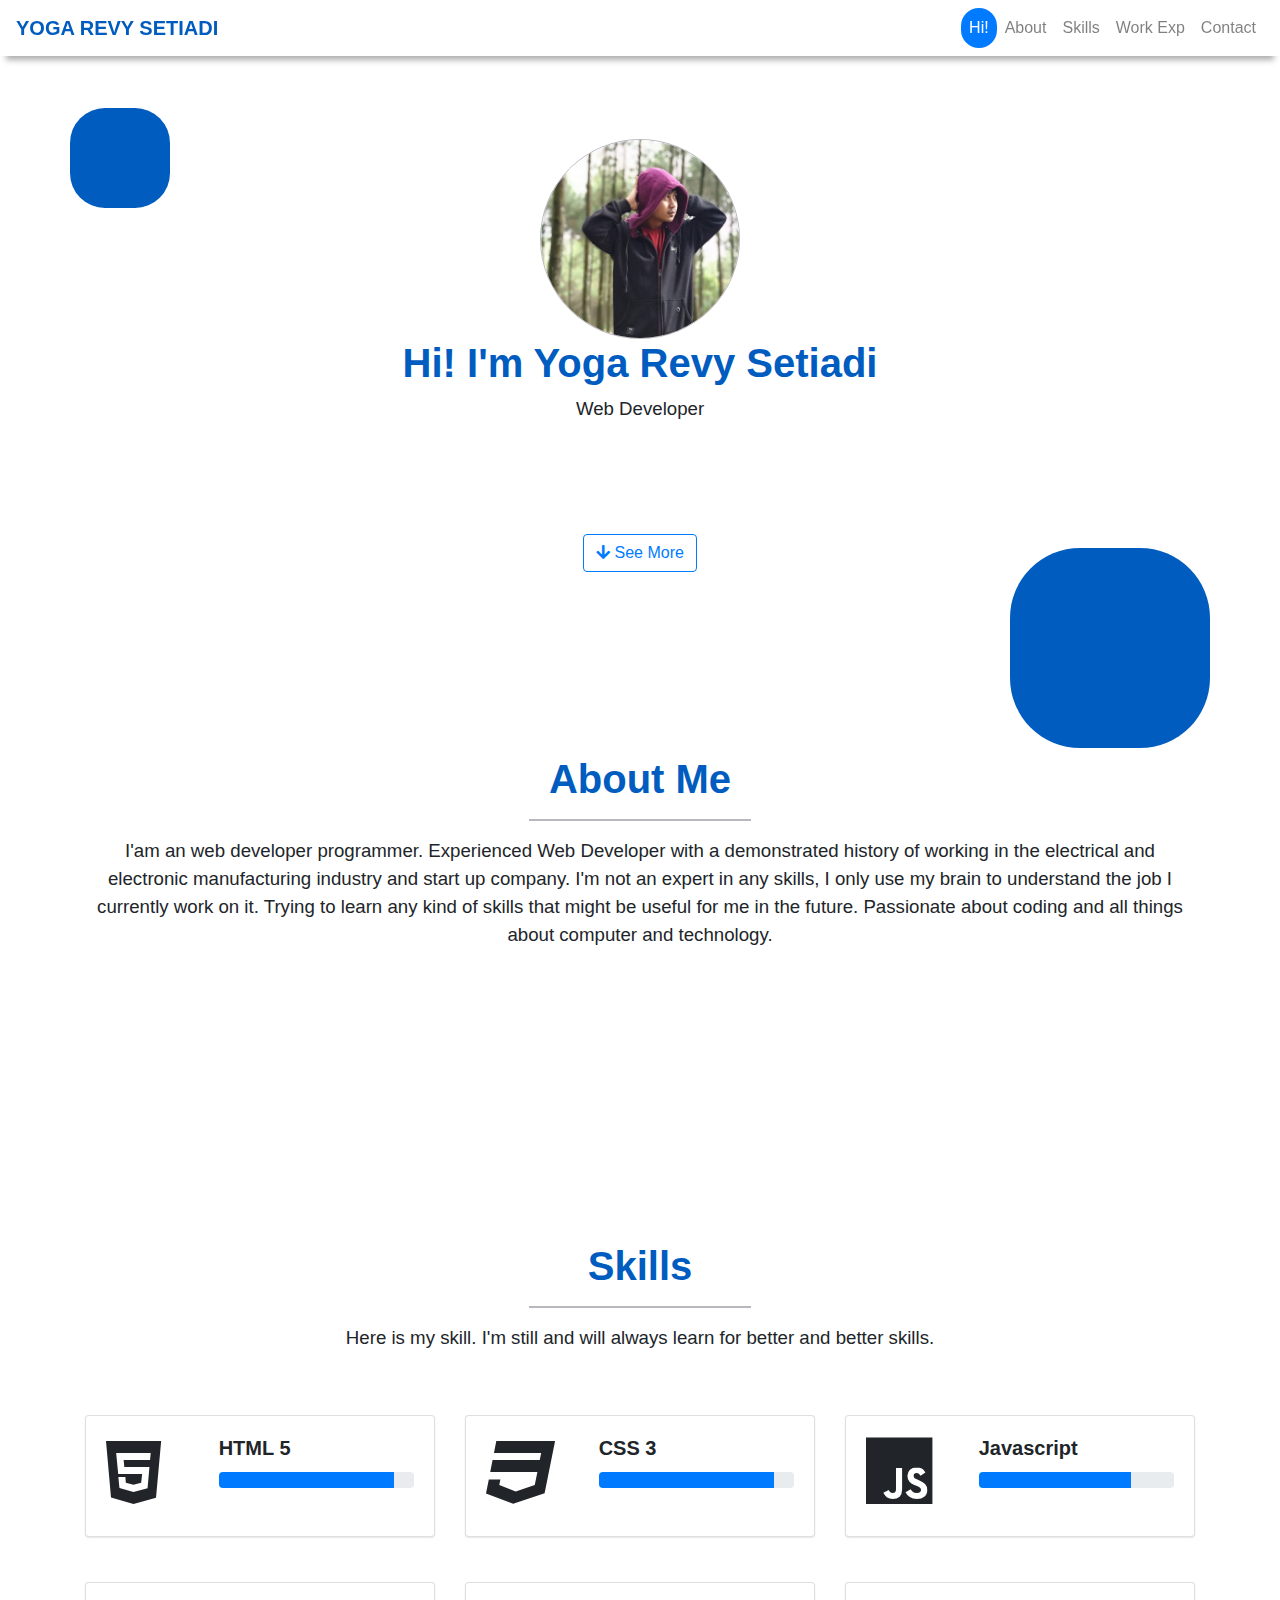
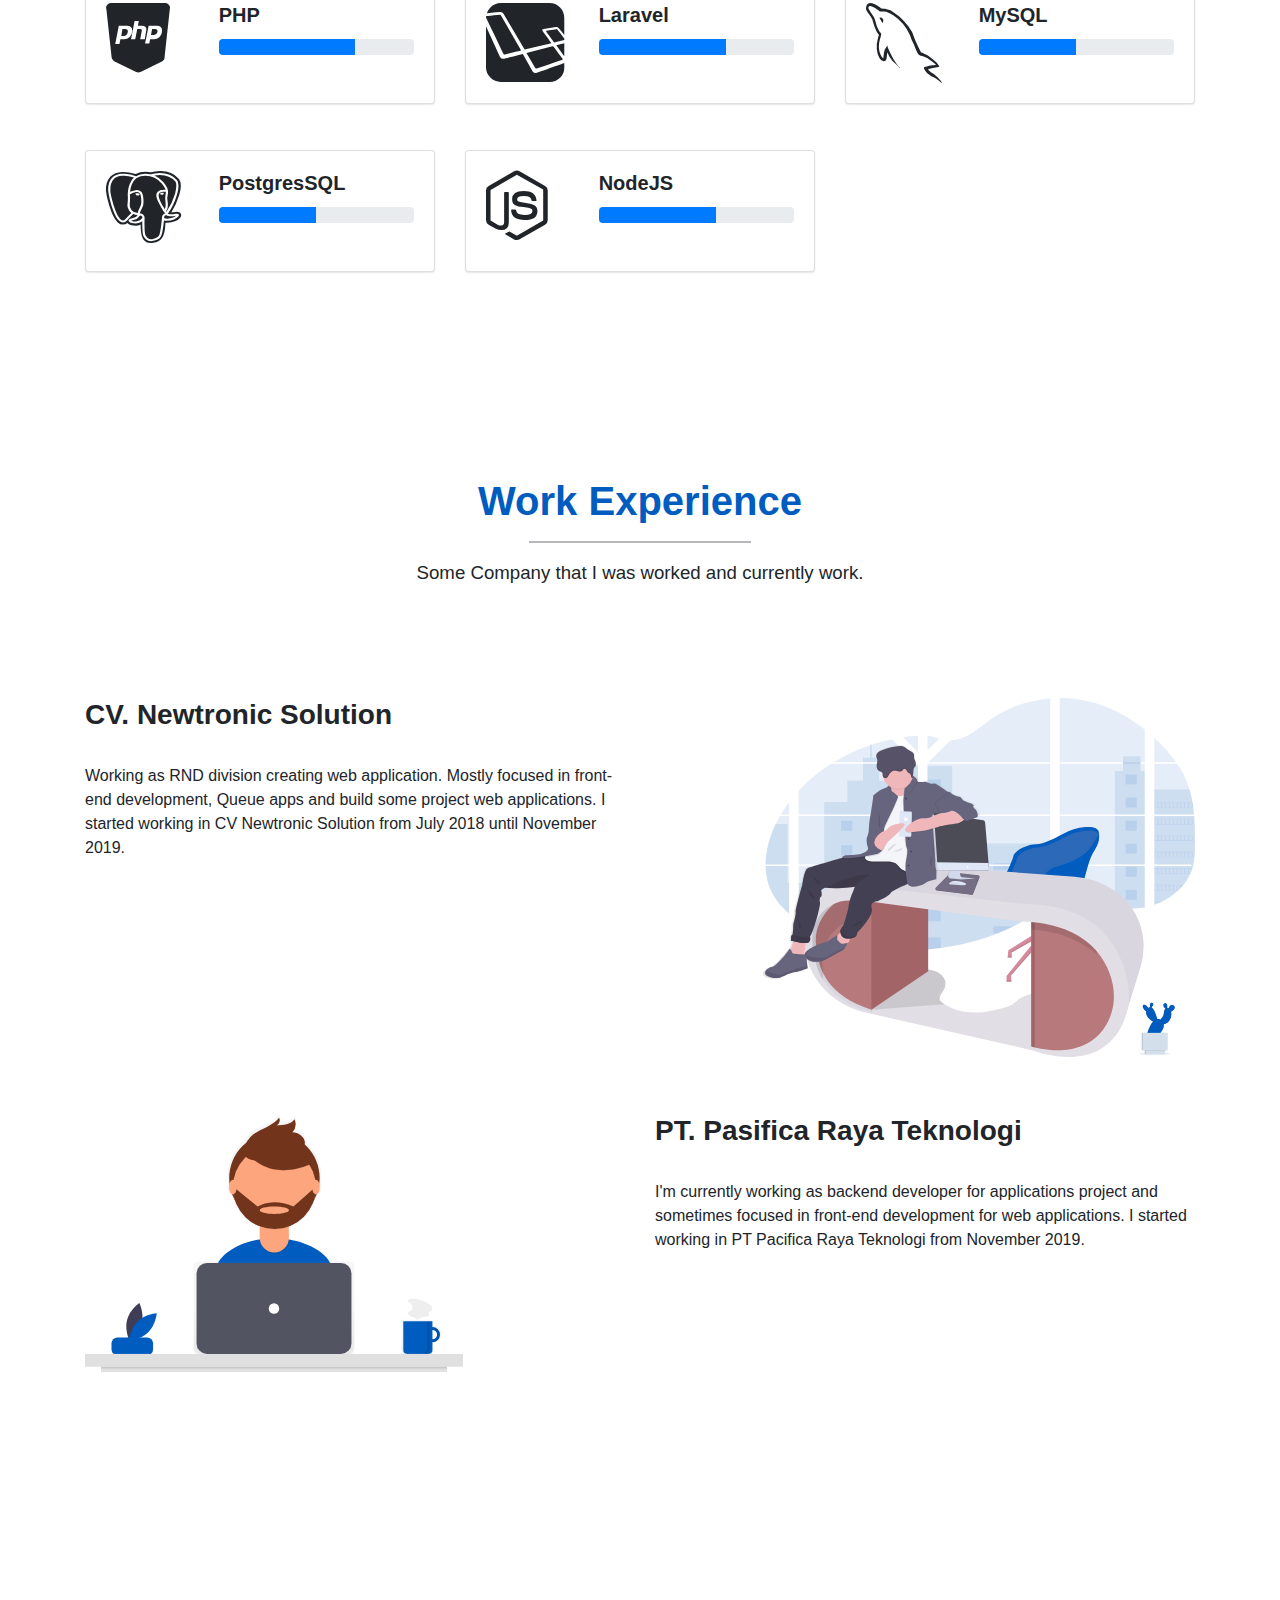
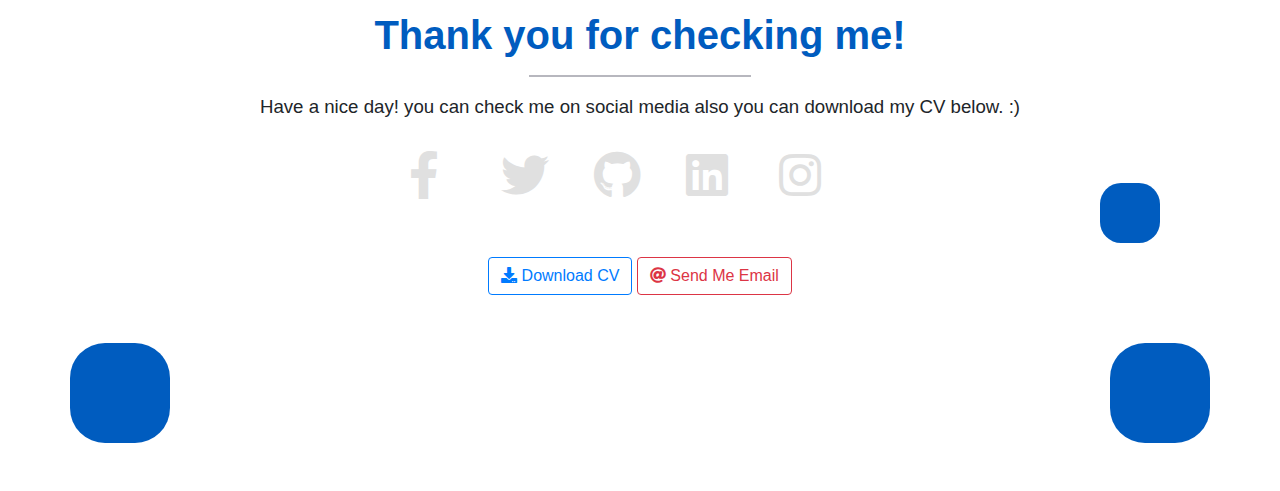
==== pages/index.html @ 63b1d730 "First Commit" ====
<!DOCTYPE html>
<html lang="en">
<head>
    <meta charset="UTF-8">
    <meta name="viewport" content="width=device-width, initial-scale=1.0, shrink-to-fit=no">

    <link rel="stylesheet" type="text/css" href="../assets/bootstrap/css/bootstrap.min.css" media="all">
    <link rel="stylesheet" type="text/css" href="../assets/custom/css/custom.css" media="all">
    <link rel="stylesheet" type="text/css" href="../assets/custom/css/preloader.css" media="all">
    <link rel="stylesheet" type="text/css" href="../assets/fontawesome/css/all.min.css" media="all">
    <link rel="stylesheet" type="text/css" href="../assets/fontawesome/css/brands.min.css" media="all">
    <link rel="stylesheet" type="text/css" href="../assets/custom/css/technology-icons.css" media="all">
    <link href="https://fonts.googleapis.com/css2?family=Ubuntu:ital,wght@0,300;0,400;0,500;0,700;1,300;1,400;1,500;1,700&display=swap" rel="stylesheet">

    <title>YOGA REVY SETIADI</title>
</head>
<body>
<!-- NAVBAR -->
<nav class="navbar navbar-expand-lg navbar-light bg-light fixed-top">
    <a class="navbar-brand" href="/"><strong>YOGA REVY SETIADI</strong></a>
<!--    <ul class="navbar-nav">-->
<!--        <li class="nav-item">-->
<!--            <a class="nav-link" href="#">Home</a>-->
<!--        </li>-->
<!--    </ul>-->
    <button class="navbar-toggler" type="button" data-toggle="collapse" data-target="#nav" aria-controls="navbarNav" aria-expanded="false" aria-label="Toggle navigation">
        <span class="navbar-toggler-icon"></span>
    </button>
    <div class="collapse navbar-collapse" id="nav">
        <ul class="navbar-nav bg-light m-0 ml-lg-auto p-3 p-lg-0">
            <li class="d-inline d-lg-none">
                <button data-toggle="collapse" data-target="#nav" class="close float-right">&times;</button>
            </li>
            <li id="section_0" class="nav-item active">
                <a class="nav-link text-truncate" href="#" data-scroll="hi">Hi!</a>
            </li>
            <li id="section_1" class="nav-item">
                <a class="nav-link text-truncate" href="#" data-scroll="about">About</a>
            </li>
            <li id="section_2" class="nav-item">
                <a class="nav-link text-truncate" href="#" data-scroll="skills">Skills</a>
            </li>
            <li id="section_3" class="nav-item">
                <a class="nav-link text-truncate" href="#" data-scroll="work-exp">Work Exp</a>
            </li>
            <li id="section_4" class="nav-item">
                <a class="nav-link text-truncate" href="#" data-scroll="contact">Contact</a>
            </li>
        </ul>
    </div>
</nav>
<!-- END NAVBAR -->

<!-- PRELOADER -->
<div class="preloader-wrapper">
    <div class="preloader">
        <img src="../assets/images/preloader/preloader-one.gif" alt="Preloader">
    </div>
</div>
<!-- END PRELOADER -->

<!-- BODY -->
<div class="container">
    <div class="row my-5 row-wrapper">
        <section id="hi" class="col-md-12 section-one" data-anchor="hi">
            <div align="center">
                <div class="image_container">
                    <img src="../assets/images/profile/agoy2.jpg" class="image-section-one">
                </div>
                <h1 class="title">Hi! I'm Yoga Revy Setiadi</h1>
                <p class="subtitle">Web Developer</p>
                <div class="row selengkapnya">
                    <div class="col-md-12">
                        <button class="btn btn-outline-primary">
                            <i class="fa fa-arrow-down"></i>
                            See More
                        </button>
                    </div>
                </div>
            </div>
        </section>

        <section id="about" class="col-md-12 section-two" data-anchor="about">
            <div class="row">
                <div class="col-md-12 module">
                    <h1 class="title title-section-three">About Me</h1>
                    <hr class="garis">
                    <p class="subtitle subtitle-section-three">
                        I'am an web developer programmer. Experienced Web Developer with a demonstrated history of working in the electrical and electronic manufacturing industry and start up company. I'm not an expert in any skills, I only use my brain to understand the job I currently work on it. Trying to learn any kind of skills that might be useful for me in the future. Passionate about coding and all things about computer and technology.
                    </p>
                </div>
            </div>
        </section>

        <section id="skills" class="col-md-12 section-three" data-anchor="skills">
            <div class="row">
                <div class="col-md-12 module">
                    <h1 class="title title-section-three">Skills</h1>
                    <hr class="garis">
                    <p class="subtitle subtitle-section-skill">Here is my skill. I'm still and will always learn for better and better skills.</p>
                </div>
                <div class="col-md-4 our-service">
                    <div class="card card-service">
                        <div class="card-body row">
                            <div class="col-md-4">
                                <span class="icon-html5 icon-skill"></span>
                            </div>
                            <div class="col-md-8">
                                <h5 class="card-title">HTML 5</h5>
                                <div class="progress">
                                    <div class="progress-bar" role="progressbar" style="width: 90%" aria-valuenow="25" aria-valuemin="0" aria-valuemax="100"></div>
                                </div>
                            </div>
                        </div>
                    </div>
                </div>
                <div class="col-md-4 our-service">
                    <div class="card card-service">
                        <div class="card-body row">
                            <div class="col-md-4">
                                <span class="icon-css3 icon-skill"></span>
                            </div>
                            <div class="col-md-8">
                                <h5 class="card-title">CSS 3</h5>
                                <div class="progress">
                                    <div class="progress-bar" role="progressbar" style="width: 90%" aria-valuenow="25" aria-valuemin="0" aria-valuemax="100"></div>
                                </div>
                            </div>
                        </div>
                    </div>
                </div>
                <div class="col-md-4 our-service">
                    <div class="card card-service">
                        <div class="card-body row">
                            <div class="col-md-4">
                                <span class="icon-js icon-skill"></span>
                            </div>
                            <div class="col-md-8">
                                <h5 class="card-title">Javascript</h5>
                                <div class="progress">
                                    <div class="progress-bar" role="progressbar" style="width: 78%" aria-valuenow="25" aria-valuemin="0" aria-valuemax="100"></div>
                                </div>
                            </div>
                        </div>
                    </div>
                </div>
                <div class="col-md-4 our-service">
                    <div class="card card-service">
                        <div class="card-body row">
                            <div class="col-md-4">
                                <span class="icon-php icon-skill"></span>
                            </div>
                            <div class="col-md-8">
                                <h5 class="card-title">PHP</h5>
                                <div class="progress">
                                    <div class="progress-bar" role="progressbar" style="width: 70%" aria-valuenow="25" aria-valuemin="0" aria-valuemax="100"></div>
                                </div>
                            </div>
                        </div>
                    </div>
                </div>
                <div class="col-md-4 our-service">
                    <div class="card card-service">
                        <div class="card-body row">
                            <div class="col-md-4">
                                <span class="icon-laravel icon-skill"></span>
                            </div>
                            <div class="col-md-8">
                                <h5 class="card-title">Laravel</h5>
                                <div class="progress">
                                    <div class="progress-bar" role="progressbar" style="width: 65%" aria-valuenow="25" aria-valuemin="0" aria-valuemax="100"></div>
                                </div>
                            </div>
                        </div>
                    </div>
                </div>
                <div class="col-md-4 our-service">
                    <div class="card card-service">
                        <div class="card-body row">
                            <div class="col-md-4">
                                <span class="icon-mysql icon-skill"></span>
                            </div>
                            <div class="col-md-8">
                                <h5 class="card-title">MySQL</h5>
                                <div class="progress">
                                    <div class="progress-bar" role="progressbar" style="width: 50%" aria-valuenow="25" aria-valuemin="0" aria-valuemax="100"></div>
                                </div>
                            </div>
                        </div>
                    </div>
                </div>
                <div class="col-md-4 our-service">
                    <div class="card card-service">
                        <div class="card-body row">
                            <div class="col-md-4">
                                <span class="icon-postgres icon-skill"></span>
                            </div>
                            <div class="col-md-8">
                                <h5 class="card-title">PostgresSQL</h5>
                                <div class="progress">
                                    <div class="progress-bar" role="progressbar" style="width: 50%" aria-valuenow="25" aria-valuemin="0" aria-valuemax="100"></div>
                                </div>
                            </div>
                        </div>
                    </div>
                </div>
                <div class="col-md-4 our-service">
                    <div class="card card-service">
                        <div class="card-body row">
                            <div class="col-md-4">
                                <span class="icon-nodejs icon-skill"></span>
                            </div>
                            <div class="col-md-8">
                                <h5 class="card-title">NodeJS</h5>
                                <div class="progress">
                                    <div class="progress-bar" role="progressbar" style="width: 60%" aria-valuenow="25" aria-valuemin="0" aria-valuemax="100"></div>
                                </div>
                            </div>
                        </div>
                    </div>
                </div>
            </div>
        </section>

        <section id="work-exp" class="col-md-12 section-four" data-anchor="work-exp">
            <div class="row">
                <div class="col-md-12 module">
                    <h1 class="title title-section-three">Work Experience</h1>
                    <hr class="garis">
                    <p class="subtitle subtitle-section-three">Some Company that I was worked and currently work.</p>
                </div>
                <div class="col-md-6 module feature-section">
                    <h3 class="service-title">CV. Newtronic Solution</h3>
                    <br>
                    <p class="service-text">Working as RND division creating web application. Mostly focused in front-end development, Queue apps and build some project web applications. I started working in CV Newtronic Solution from July 2018 until November 2019.</p>
                </div>
                <div class="col-md-6 module feature-section">
                    <img src="../assets/images/svg/undraw_on_the_office_fbfs.svg" class="img-feature float-right">
                </div>

                <div class="col-md-6 module feature-section">
                    <img src="../assets/images/svg/undraw_Designer_by46.svg" class="img-exeption">
                </div>
                <div class="col-md-6 module feature-section">
                    <h3 class="service-title">PT. Pasifica Raya Teknologi</h3>
                    <br>
                    <p class="service-text">I'm currently working as backend developer for applications project and sometimes focused in front-end development for web applications. I started working in PT Pacifica Raya Teknologi from November 2019.</p>
                </div>
            </div>
        </section>

        <section id="contact" class="col-md-12 section-five" data-anchor="contact">
            <div class="row">
                <div class="col-md-12 module">
                    <h1 class="title title-section-three">Thank you for checking me!</h1>
                    <hr class="garis">
                    <p class="subtitle subtitle-section-social">Have a nice day! you can check me on social media also you can download my CV below. :)</p>
                </div>
                <div class="col-md-12 module feature-section row justify-content-md-center">
                    <div class="col-md-1 grid-social">
                        <a href="https://www.facebook.com/yoga.revy.setiadi" class="fab fa-facebook-f social-media-icon" target="-_blank"></a>
                    </div>
                    <div class="col-md-1 grid-social">
                        <a href="https://twitter.com/yogarevy" class="fab fa-twitter social-media-icon" target="-_blank"></a>
                    </div>
                    <div class="col-md-1 grid-social">
                        <a href="https://github.com/yogarevy" class="fab fa-github social-media-icon" target="-_blank"></a>
                    </div>
                    <div class="col-md-1 grid-social">
                        <a href="https://www.linkedin.com/in/yoga-setiadi/" class="fab fa-linkedin social-media-icon" target="-_blank"></a>
                    </div>
                    <div class="col-md-1 grid-social">
                        <a href="https://www.instagram.com/yogarevy/" class="fab fa-instagram social-media-icon" target="-_blank"></a>
                    </div>
                </div>
                <div class="col-md-12 module feature-section">
                    <div align="center" class="perbuttonan">
                        <a href="../assets/download/Resume_Yoga_Revy_Setiadi.pdf" class="btn btn-outline-primary" target="_blank">
                            <i class="fa fa-download"></i>
                            Download CV
                        </a>
                        <a href="mailto:yogarevysetiadi@gmail.com" class="btn btn-outline-danger" target="_blank">
                            <i class="fa fa-at"></i>
                            Send Me Email
                        </a>
                    </div>
                </div>
            </div>
        </section>
        <div class="wave-one"></div>
        <div class="wave-two"></div>
        <div class="wave-three"></div>
        <div class="wave-four"></div>
        <div class="wave-five"></div>
    </div>
</div>


    <!-- Optional JavaScript -->
    <!-- jQuery first, then Popper.js, then Bootstrap JS -->
    <script src="../assets/jquery/jquery-3.5.1.min.js"></script>
    <script src="../assets/popper/popper.min.js"></script>
    <script src="../assets/bootstrap/js/bootstrap.min.js"></script>
    <script src="../assets/custom/js/custom.js"></script>
    <script src="../assets/custom/js/preloader.js"></script>
</body>
</html>
---- assets/custom/css/custom.css ----
html {
    scroll-behavior: smooth;
}

/*body {*/
/*    background-color: lightblue;*/
/*}*/

.navbar {
    -webkit-box-shadow: 0 10px 6px -6px #aeaeae;
    -moz-box-shadow: 0 10px 6px -6px #aeaeae;
    box-shadow: 0 10px 6px -6px #aeaeae;
}

.navbar-nav li > a {
    text-transform: capitalize;
    color: #007bff;
    transition: background-color .2s, color .2s;
    border-radius: 20px;
}

.navbar-nav li > a:hover {
    background-color: #007bff !important;
    color: #fff !important;
}

.navbar-nav li.active > a {
    background-color: #007bff !important;
    color: #fff !important;
}

.navbar-brand {
    color: #005cbf !important;
}

.bg-light {
    background-color: #ffffff !important;
}

.perbuttonan > a:focus {
    background-color: #dc3545 !important;
    color: #fff !important;
}

.image-section-one {
    width: 250px;
    height: 100%;
}

.image_container {
    display: flex;
    justify-content: center;
    align-items: center;
    width: 200px;
    height: 200px;
    border: 1px solid #b7b7be;
    border-radius: 50%;
    overflow: hidden;
}

.centered {
    width: 90%;
    top: 45%;
    left: 50%;
    transform: translate(-50%, -50%);
}

.title {
    font-weight: bold;
    text-shadow: 0px 0px 3px #ffffff;
    color: #005cbf;
    animation: fadein 3s;
    -moz-animation: fadein 3s; /* Firefox */
    -webkit-animation: fadein 3s; /* Safari and Chrome */
    -o-animation: fadein 3s; /* Opera */
}

.subtitle {
    font-size: 14pt;
    text-shadow: 0px 0px 3px #ffffff;
    margin-bottom: 10%;
    animation: fadein 4s;
    -moz-animation: fadein 4s; /* Firefox */
    -webkit-animation: fadein 4s; /* Safari and Chrome */
    -o-animation: fadein 4s; /* Opera */
}

.selengkapnya {
    animation: fadein 5s;
    -moz-animation: fadein 5s; /* Firefox */
    -webkit-animation: fadein 5s; /* Safari and Chrome */
    -o-animation: fadein 5s; /* Opera */
}

.section-one {
    margin-top: 8%;
    margin-bottom: 8%;
}

.section-two {
    margin-top: 8%;
    margin-bottom: 8%;
}

.section-three {
    margin-top: 8%;
    margin-bottom: 8%;
}

.section-four {
    margin-top: 8%;
    margin-bottom: 8%;
}

.section-five {
    margin-top: 8%;
    margin-bottom: 8%;
}

.our-service {
    padding-top: 2%;
    padding-bottom: 2%;
}

.card-title {
    font-weight: bold;
}

.image-section-two {
    position: relative;
    width: 100%;
}

.text-section-two {
    position: absolute;
    width: 100%;
    top: 50%;
    left: 50%;
    transform: translate(-50%, -50%);
}

.subtitle-section-two {
    font-size: 14pt;
}

.card-service {
    position: relative;
    -webkit-box-shadow: 0 1px 2px rgba(0, 0, 0, 0.1);
    -moz-box-shadow: 0 1px 2px rgba(0, 0, 0, 0.1);
    box-shadow: 0 1px 2px rgba(0, 0, 0, 0.1);
    -webkit-transition: all 0.2s cubic-bezier(0.165, 0.84, 0.44, 1);
    transition: all 0.2s cubic-bezier(0.165, 0.84, 0.44, 1);
}
.card-service::after {
    content: "";
    position: absolute;
    z-index: -1;
    top: 0;
    left: 0;
    width: 100%;
    height: 100%;
    -webkit-box-shadow: 0 5px 10px rgba(0, 0, 0, 0.3);
    -moz-box-shadow: 0 5px 10px rgba(0, 0, 0, 0.3);
    box-shadow: 0 5px 10px rgba(0, 0, 0, 0.3);
    opacity: 0;
    -webkit-transition: all 0.2s cubic-bezier(0.165, 0.84, 0.44, 1);
    transition: all 0.2s cubic-bezier(0.165, 0.84, 0.44, 1);
}
.card-service:hover {
    -webkit-transform: scale(1.1, 1.1);
    transform: scale(1.1, 1.1);
}

.card-service:hover::after {
    opacity: 1;
}

.come-in {
    transform: translateY(150px);
    animation: come-in 1.5s ease forwards;
}
.come-in:nth-child(odd) {
    animation-duration: 1s;
}
.already-visible {
    transform: translateY(0);
    animation: none;
}

.title-section-three {
    text-align: center;
}

.subtitle-section-three {
    text-align: center;
}

.subtitle-section-social {
    text-align: center;
    margin-bottom: 30px;
}

.subtitle-section-skill {
    text-align: center;
    margin-bottom: 40px;
}

.img-feature {
    width: 80%;
}

.img-exeption {
    width: 70%;
}

.feature-section {
    margin-bottom: 5%;
}

hr.garis {
    width: 20%;
    color: #b7b7be;
    border-top: 2px solid;
}

.icon-skill {
    font-size: 5rem;
    line-height: 20%;
}

.social-media {
    cursor: default;
    list-style: none;
    padding-left: 0;
}

.social-media-icon {
    font-size: 3rem;
    text-decoration: none !important;
    color: #e0e0e0;
}

a:focus {
    outline: none !important;
    box-shadow: none !important;
}

@keyframes come-in {
    to { transform: translateY(0); }
}

.service-title {
    font-weight: bold;
}
.service-text {
    font-size: 12pt;
}

@keyframes fadein {
    from {
        opacity: 0;
    }
    to {
        opacity: 1;
    }
}

@-moz-keyframes fadein {
    /* Firefox */
    from {
        opacity: 0;
    }
    to {
        opacity: 1;
    }
}

@-webkit-keyframes fadein {
    /* Safari and Chrome */
    from {
        opacity: 0;
    }
    to {
        opacity: 1;
    }
}

@-o-keyframes fadein {
    /* Opera */
    from {
        opacity: 0;
    }
    to {
        opacity: 1;
    }
}

.row-wrapper {
    position: relative !important;
}

.wave-one {
    width: 100px;
    height: 100px;
    position: absolute;
    bottom: 0px;
    left: 0px;
    /*margin-left: -100px;*/
    /*margin-top: -100px;*/
    border-radius: 35%;
    background: #005cbf;
    animation: wave-one 15s infinite linear;
}

@keyframes wave-one {
    from { transform: rotate(0deg);}
    from { transform: rotate(360deg);}
}

.wave-two {
    width: 60px;
    height: 60px;
    position: absolute;
    bottom: 200px;
    right: 50px;
    /*margin-left: -100px;*/
    /*margin-top: -100px;*/
    border-radius: 35%;
    background: #005cbf;
    animation: wave-two 15s infinite linear;
}

@keyframes wave-two {
    from { transform: rotate(0deg);}
    from { transform: rotate(360deg);}
}

.wave-three {
    width: 100px;
    height: 100px;
    position: absolute;
    bottom: 0px;
    right: 0px;
    /*margin-left: -100px;*/
    /*margin-top: -100px;*/
    border-radius: 35%;
    background: #005cbf;
    animation: wave-three 15s infinite linear;
}

@keyframes wave-three {
    from { transform: rotate(0deg);}
    from { transform: rotate(360deg);}
}

.wave-four {
    width: 200px;
    height: 200px;
    position: absolute;
    top: 500px;
    right: 0px;
    /*margin-left: -100px;*/
    /*margin-top: -100px;*/
    border-radius: 35%;
    background: #005cbf;
    animation: wave-four 15s infinite linear;
}

@keyframes wave-four {
    from { transform: rotate(0deg);}
    from { transform: rotate(360deg);}
}

.wave-five {
    width: 100px;
    height: 100px;
    position: absolute;
    top: 60px;
    left: 0px;
    /*margin-left: -100px;*/
    /*margin-top: -100px;*/
    border-radius: 35%;
    background: #005cbf;
    animation: wave-five 15s infinite linear;
}

@keyframes wave-five {
    from { transform: rotate(0deg);}
    from { transform: rotate(360deg);}
}

/* mobile navbar sidebar under lg breakpoint */
@media (max-width: 992px) {
    .overlay-one {
        display: none;
    }

    .image-section-one {
        position: unset;
        width: 200px;
    }
    .centered {
        position: unset;
        width: 100%;
        transform: none;
    }

    .image-section-two {
        position: unset;
        width: 100%;
    }
    .text-section-two {
        position: unset;
        width: 100%;
        transform: none;
    }

    .grid-social {
        width: 20% !important;
        padding-left: 22px;
    }
}
---- assets/custom/css/preloader.css ----
/*----------------------- Preloader -----------------------*/
body.preloader-site {
    overflow: hidden;
}

.preloader-wrapper {
    height: 100%;
    width: 100%;
    background: #FFF;
    position: fixed;
    top: 10%;
    left: 0;
    z-index: 9999999;
}

.preloader-wrapper .preloader {
    position: absolute;
    top: 40%;
    left: 50%;
    -webkit-transform: translate(-50%, -50%);
    transform: translate(-50%, -50%);
    width: 120px;
}
/*--------------------- End Preloader ---------------------*/
---- assets/fontawesome/css/brands.min.css ----
/*!
 * Font Awesome Free 5.15.1 by @fontawesome - https://fontawesome.com
 * License - https://fontawesome.com/license/free (Icons: CC BY 4.0, Fonts: SIL OFL 1.1, Code: MIT License)
 */
@font-face{font-family:"Font Awesome 5 Brands";font-style:normal;font-weight:400;font-display:block;src:url(../webfonts/fa-brands-400.eot);src:url(../webfonts/fa-brands-400.eot?#iefix) format("embedded-opentype"),url(../webfonts/fa-brands-400.woff2) format("woff2"),url(../webfonts/fa-brands-400.woff) format("woff"),url(../webfonts/fa-brands-400.ttf) format("truetype"),url(../webfonts/fa-brands-400.svg#fontawesome) format("svg")}.fab{font-family:"Font Awesome 5 Brands";font-weight:400}
---- assets/custom/css/technology-icons.css ----
@font-face {
    font-family:"technology-icons";
    src:url("../fonts/technology-icons.eot");
    font-weight:normal;
    font-style:normal;
}@font-face {
	font-family:"technology-icons";
	src:url("../fonts/technology-icons.eot");
	src:url("../fonts/technology-icons.eot?#iefix") format("embedded-opentype"),
		url("../fonts/technology-icons.woff") format("woff"),
		url("../fonts/technology-icons.ttf") format("truetype"),
		url("../fonts/technology-icons.svg?#technology-icons") format("svg");
	font-weight:normal;
	font-style:normal;
}

[class^="icon-"]:before,
[class*=" icon-"]:before {
	font-family:"technology-icons";
	display:inline-block;
	vertical-align:middle;
	line-height:1;
	font-weight:normal;
	font-style:normal;
	speak:none;
	text-decoration:inherit;
	text-transform:none;
	text-rendering:optimizeLegibility;
	-webkit-font-smoothing:antialiased;
	-moz-osx-font-smoothing:grayscale;
}
 

/* Icons */ 
.icon-aftereffects:before {
	content:"\f101";
}
 
.icon-bridge:before {
	content:"\f102";
}
 
.icon-dreamweaver:before {
	content:"\f103";
}
 
.icon-fireworks:before {
	content:"\f104";
}
 
.icon-flash:before {
	content:"\f105";
}
 
.icon-illustrator:before {
	content:"\f106";
}
 
.icon-indesign:before {
	content:"\f107";
}
 
.icon-lightroom:before {
	content:"\f108";
}
 
.icon-photoshop:before {
	content:"\f109";
}
 
.icon-cockpit:before {
	content:"\f10a";
}
 
.icon-drupal:before {
	content:"\f10b";
}
 
.icon-joomla:before {
	content:"\f10c";
}
 
.icon-magento:before {
	content:"\f10d";
}
 
.icon-october:before {
	content:"\f10e";
}
 
.icon-wordpress:before {
	content:"\f10f";
}
 
.icon-visual-studio:before {
	content:"\f110";
}
 
.icon-bootstrap:before {
	content:"\f111";
}
 
.icon-emmet:before {
	content:"\f112";
}
 
.icon-less:before {
	content:"\f113";
}
 
.icon-postcss:before {
	content:"\f114";
}
 
.icon-sass:before {
	content:"\f115";
}
 
.icon-cassandra:before {
	content:"\f116";
}
 
.icon-database:before {
	content:"\f117";
}
 
.icon-hadoop:before {
	content:"\f118";
}
 
.icon-mariadb:before {
	content:"\f119";
}
 
.icon-mongodb:before {
	content:"\f11a";
}
 
.icon-mysql-alt:before {
	content:"\f11b";
}
 
.icon-mysql:before {
	content:"\f11c";
}
 
.icon-postgres:before {
	content:"\f11d";
}
 
.icon-sql:before {
	content:"\f11e";
}
 
.icon-sublime:before {
	content:"\f11f";
}
 
.icon-express:before {
	content:"\f120";
}
 
.icon-grails:before {
	content:"\f121";
}
 
.icon-grailsalt:before {
	content:"\f122";
}
 
.icon-laravel-alt:before {
	content:"\f123";
}
 
.icon-laravel:before {
	content:"\f124";
}
 
.icon-phonegap:before {
	content:"\f125";
}
 
.icon-platter:before {
	content:"\f126";
}
 
.icon-playframework:before {
	content:"\f127";
}
 
.icon-rails-alt:before {
	content:"\f128";
}
 
.icon-rails:before {
	content:"\f129";
}
 
.icon-jira-alt:before {
	content:"\f12a";
}
 
.icon-jira:before {
	content:"\f12b";
}
 
.icon-angular:before {
	content:"\f12c";
}
 
.icon-backbone:before {
	content:"\f12d";
}
 
.icon-d3:before {
	content:"\f12e";
}
 
.icon-ember:before {
	content:"\f12f";
}
 
.icon-jquery-alt:before {
	content:"\f130";
}
 
.icon-jquery:before {
	content:"\f131";
}
 
.icon-react:before {
	content:"\f132";
}
 
.icon-c:before {
	content:"\f133";
}
 
.icon-cplusplus:before {
	content:"\f134";
}
 
.icon-csharp:before {
	content:"\f135";
}
 
.icon-haskell:before {
	content:"\f136";
}
 
.icon-java:before {
	content:"\f137";
}
 
.icon-nodejs:before {
	content:"\f138";
}
 
.icon-objectivec:before {
	content:"\f139";
}
 
.icon-perl:before {
	content:"\f13a";
}
 
.icon-php-alt:before {
	content:"\f13b";
}
 
.icon-php:before {
	content:"\f13c";
}
 
.icon-python:before {
	content:"\f13d";
}
 
.icon-ruby:before {
	content:"\f13e";
}
 
.icon-scala:before {
	content:"\f13f";
}
 
.icon-debian:before {
	content:"\f140";
}
 
.icon-fedora:before {
	content:"\f141";
}
 
.icon-freebsd:before {
	content:"\f142";
}
 
.icon-gnome:before {
	content:"\f143";
}
 
.icon-java-duke:before {
	content:"\f144";
}
 
.icon-kde:before {
	content:"\f145";
}
 
.icon-linux-mint:before {
	content:"\f146";
}
 
.icon-netbsd:before {
	content:"\f147";
}
 
.icon-rasbaerrypi:before {
	content:"\f148";
}
 
.icon-redhat:before {
	content:"\f149";
}
 
.icon-solaris:before {
	content:"\f14a";
}
 
.icon-suse:before {
	content:"\f14b";
}
 
.icon-ubuntu:before {
	content:"\f14c";
}
 
.icon-autoit:before {
	content:"\f14d";
}
 
.icon-browsersync:before {
	content:"\f14e";
}
 
.icon-confluence:before {
	content:"\f14f";
}
 
.icon-dynamicweb:before {
	content:"\f150";
}
 
.icon-babel:before {
	content:"\f151";
}
 
.icon-webpack:before {
	content:"\f152";
}
 
.icon-osx:before {
	content:"\f153";
}
 
.icon-codeignitor:before {
	content:"\f154";
}
 
.icon-composer:before {
	content:"\f155";
}
 
.icon-zend:before {
	content:"\f156";
}
 
.icon-apache:before {
	content:"\f157";
}
 
.icon-jetty:before {
	content:"\f158";
}
 
.icon-memcached:before {
	content:"\f159";
}
 
.icon-nginx-alt:before {
	content:"\f15a";
}
 
.icon-nginx:before {
	content:"\f15b";
}
 
.icon-redis:before {
	content:"\f15c";
}
 
.icon-tomcat:before {
	content:"\f15d";
}
 
.icon-ec3:before {
	content:"\f15e";
}
 
.icon-github-circle-alt:before {
	content:"\f15f";
}
 
.icon-github-circle:before {
	content:"\f160";
}
 
.icon-github:before {
	content:"\f161";
}
 
.icon-google-code:before {
	content:"\f162";
}
 
.icon-heroku:before {
	content:"\f163";
}
 
.icon-shell-alt:before {
	content:"\f164";
}
 
.icon-shell:before {
	content:"\f165";
}
 
.icon-shellscript:before {
	content:"\f166";
}
 
.icon-opensource:before {
	content:"\f167";
}
 
.icon-bower:before {
	content:"\f168";
}
 
.icon-grunt:before {
	content:"\f169";
}
 
.icon-gulp:before {
	content:"\f16a";
}
 
.icon-selenium:before {
	content:"\f16b";
}
 
.icon-git-squared:before {
	content:"\f16c";
}
 
.icon-git:before {
	content:"\f16d";
}
 
.icon-svn:before {
	content:"\f16e";
}
 
.icon-css-alt:before {
	content:"\f16f";
}
 
.icon-css3-alt:before {
	content:"\f170";
}
 
.icon-css3:before {
	content:"\f171";
}
 
.icon-html5:before {
	content:"\f172";
}
 
.icon-js:before {
	content:"\f173";
}
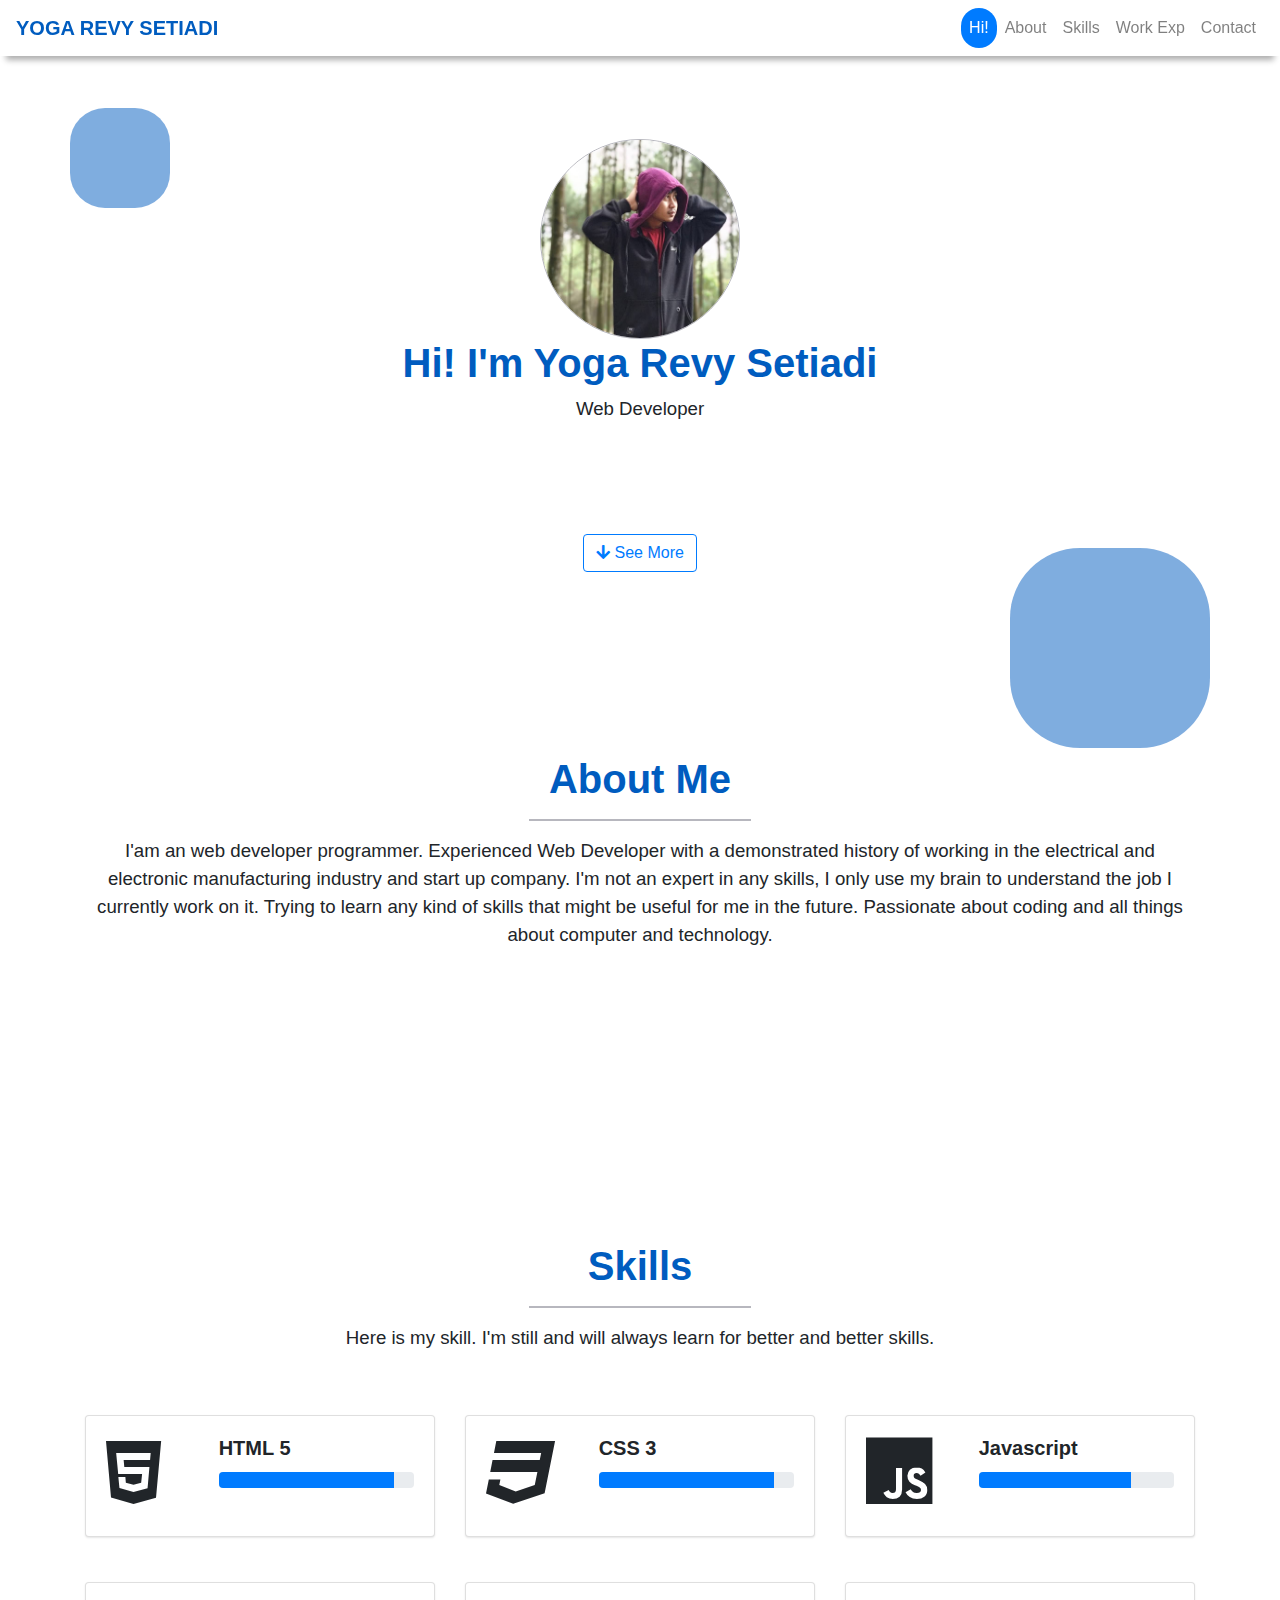
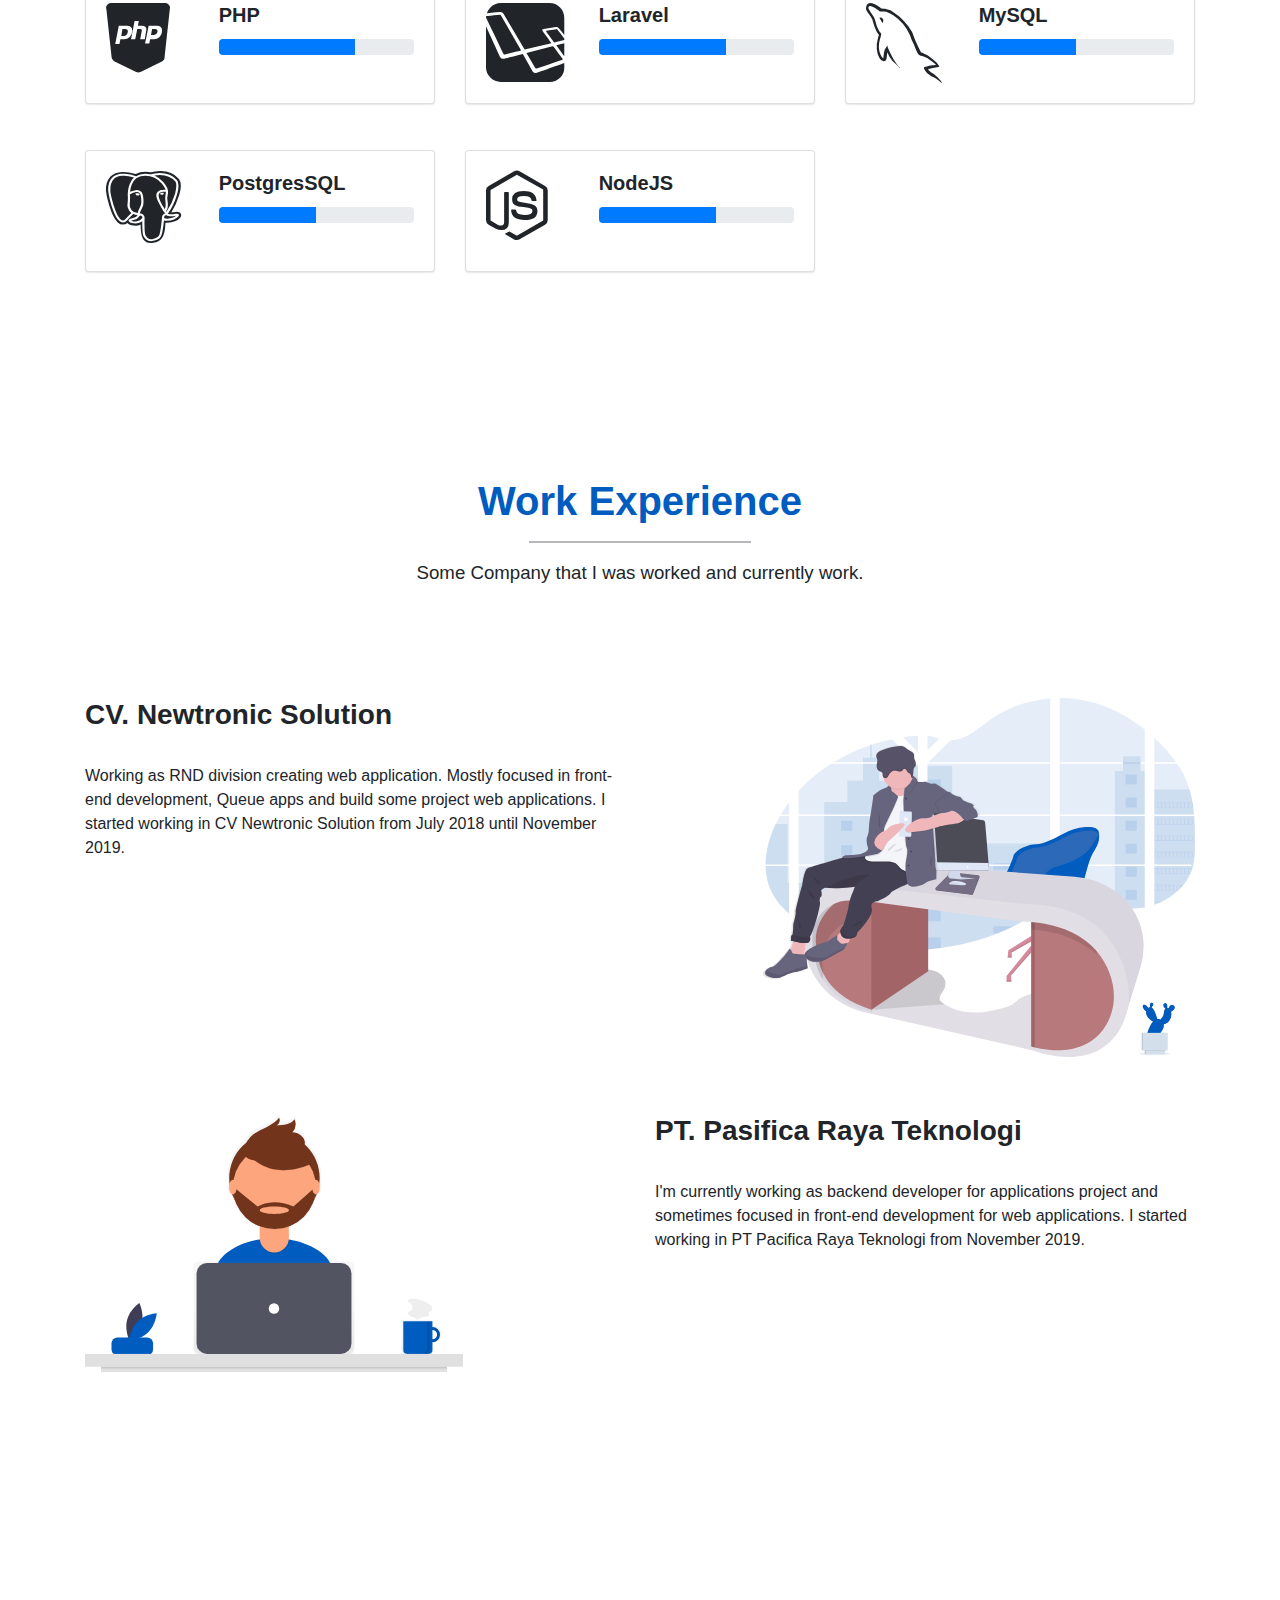
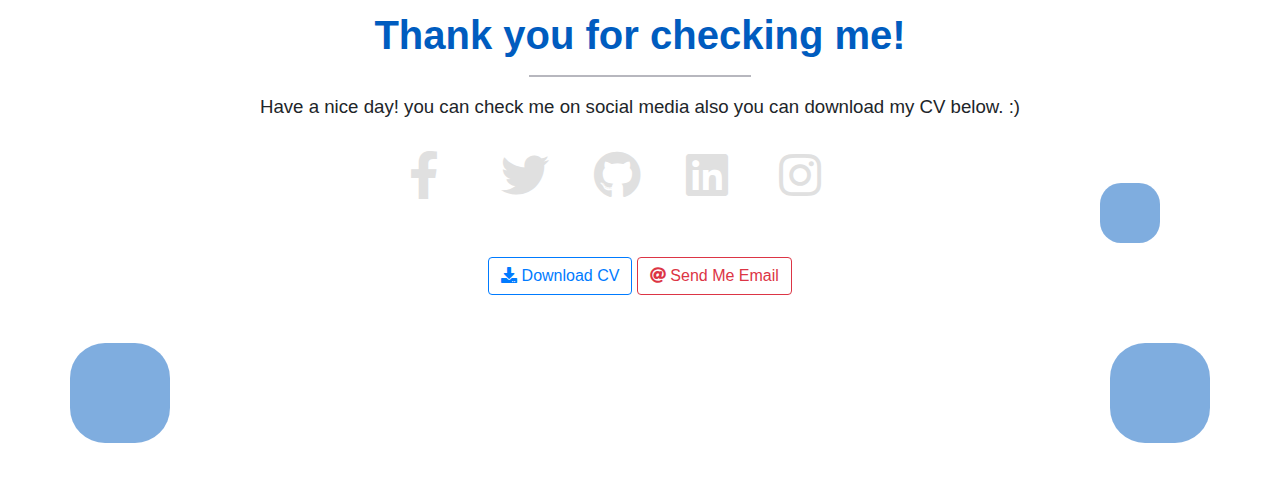
==== commit 353f6166: "Add function see more, fix click button color on focus" ====
--- a/pages/index.html
+++ b/pages/index.html
@@ -71,7 +71,7 @@
                 <p class="subtitle">Web Developer</p>
                 <div class="row selengkapnya">
                     <div class="col-md-12">
-                        <button class="btn btn-outline-primary">
+                        <button id="seemore" class="btn btn-outline-primary" data-scroll="about">
                             <i class="fa fa-arrow-down"></i>
                             See More
                         </button>
@@ -274,12 +274,12 @@
                     </div>
                 </div>
                 <div class="col-md-12 module feature-section">
-                    <div align="center" class="perbuttonan">
+                    <div align="center">
                         <a href="../assets/download/Resume_Yoga_Revy_Setiadi.pdf" class="btn btn-outline-primary" target="_blank">
                             <i class="fa fa-download"></i>
                             Download CV
                         </a>
-                        <a href="mailto:yogarevysetiadi@gmail.com" class="btn btn-outline-danger" target="_blank">
+                        <a href="mailto:yogarevysetiadi@gmail.com" class="btn btn-outline-danger perbuttonan" target="_blank">
                             <i class="fa fa-at"></i>
                             Send Me Email
                         </a>
--- a/assets/custom/css/custom.css
+++ b/assets/custom/css/custom.css
@@ -37,7 +37,7 @@
     background-color: #ffffff !important;
 }
 
-.perbuttonan > a:focus {
+a.perbuttonan > a:focus {
     background-color: #dc3545 !important;
     color: #fff !important;
 }
@@ -300,6 +300,7 @@
 }
 
 .wave-one {
+    z-index: -1;
     width: 100px;
     height: 100px;
     position: absolute;
@@ -309,6 +310,7 @@
     /*margin-top: -100px;*/
     border-radius: 35%;
     background: #005cbf;
+    opacity: 0.5;
     animation: wave-one 15s infinite linear;
 }
 
@@ -318,6 +320,7 @@
 }
 
 .wave-two {
+    z-index: -1;
     width: 60px;
     height: 60px;
     position: absolute;
@@ -327,6 +330,7 @@
     /*margin-top: -100px;*/
     border-radius: 35%;
     background: #005cbf;
+    opacity: 0.5;
     animation: wave-two 15s infinite linear;
 }
 
@@ -336,6 +340,7 @@
 }
 
 .wave-three {
+    z-index: -1;
     width: 100px;
     height: 100px;
     position: absolute;
@@ -345,6 +350,7 @@
     /*margin-top: -100px;*/
     border-radius: 35%;
     background: #005cbf;
+    opacity: 0.5;
     animation: wave-three 15s infinite linear;
 }
 
@@ -354,6 +360,7 @@
 }
 
 .wave-four {
+    z-index: -1;
     width: 200px;
     height: 200px;
     position: absolute;
@@ -363,6 +370,7 @@
     /*margin-top: -100px;*/
     border-radius: 35%;
     background: #005cbf;
+    opacity: 0.5;
     animation: wave-four 15s infinite linear;
 }
 
@@ -372,6 +380,7 @@
 }
 
 .wave-five {
+    z-index: -1;
     width: 100px;
     height: 100px;
     position: absolute;
@@ -381,6 +390,7 @@
     /*margin-top: -100px;*/
     border-radius: 35%;
     background: #005cbf;
+    opacity: 0.5;
     animation: wave-five 15s infinite linear;
 }
 
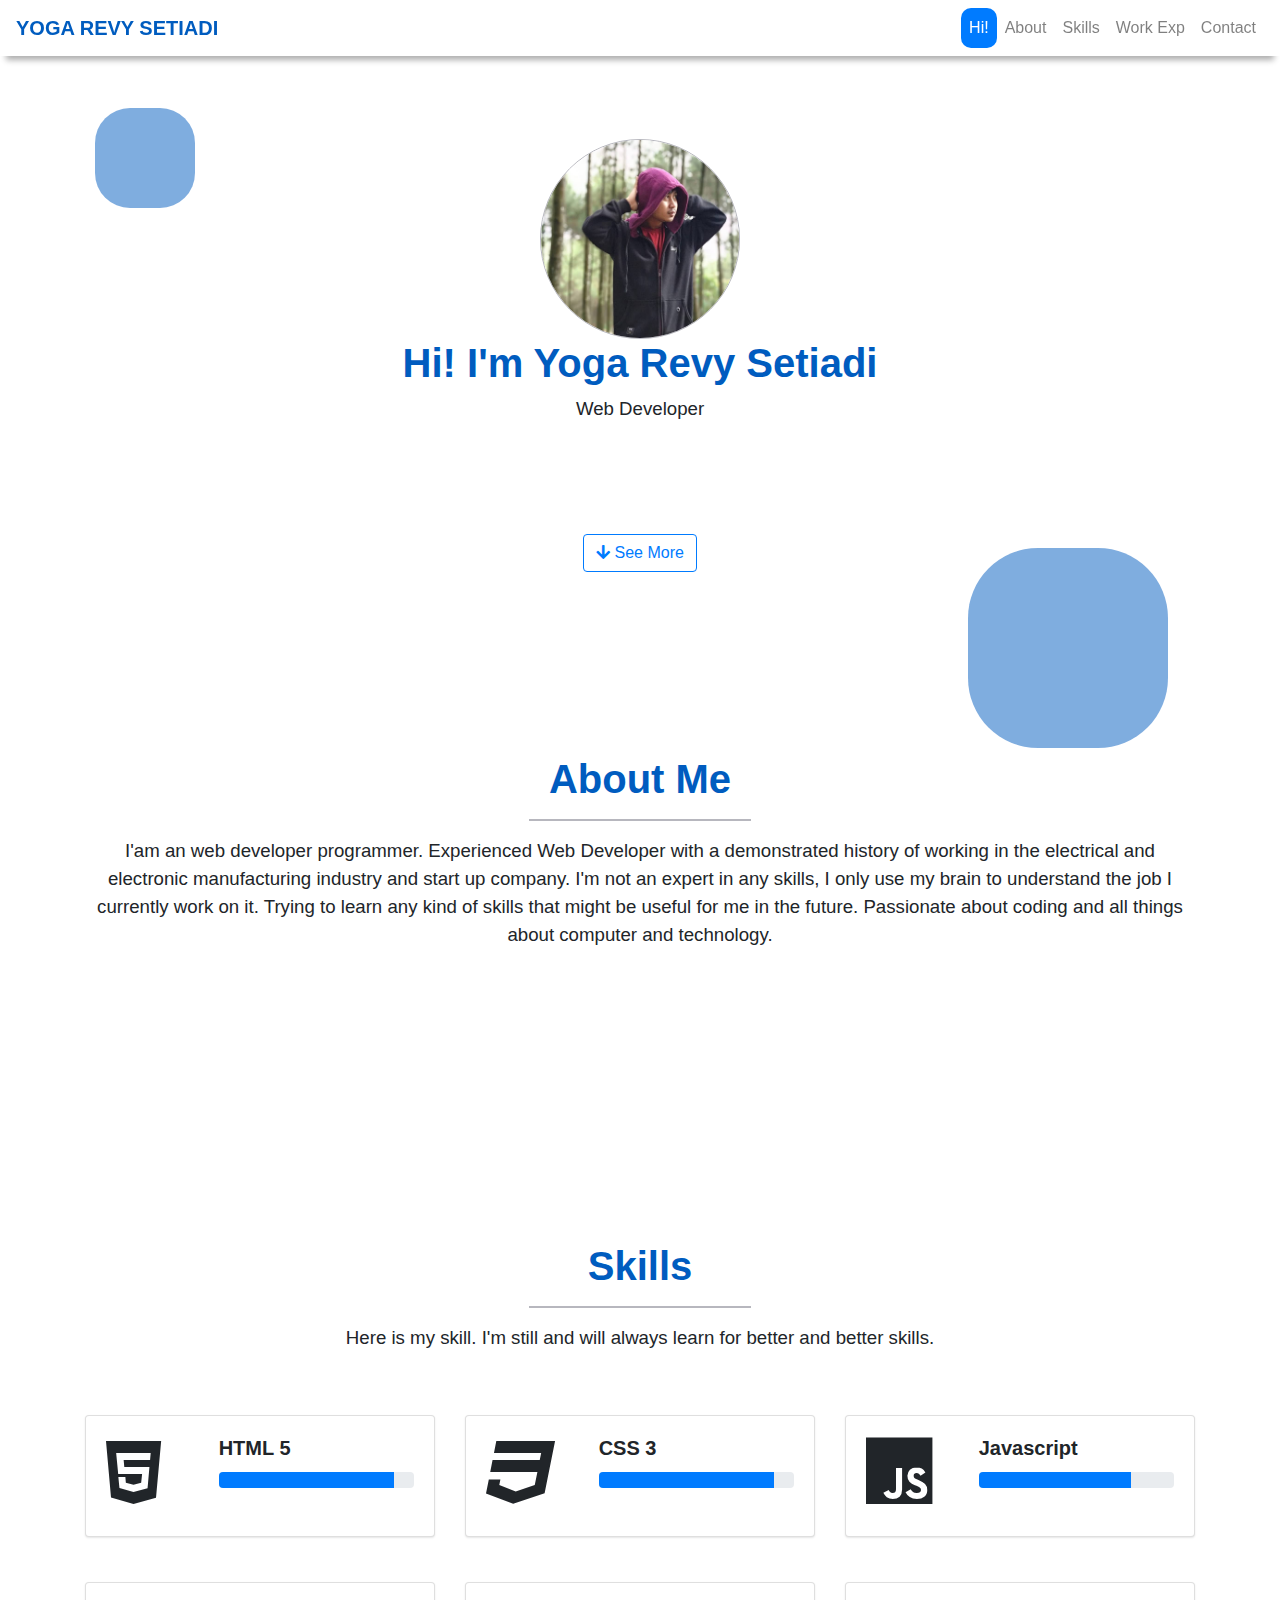
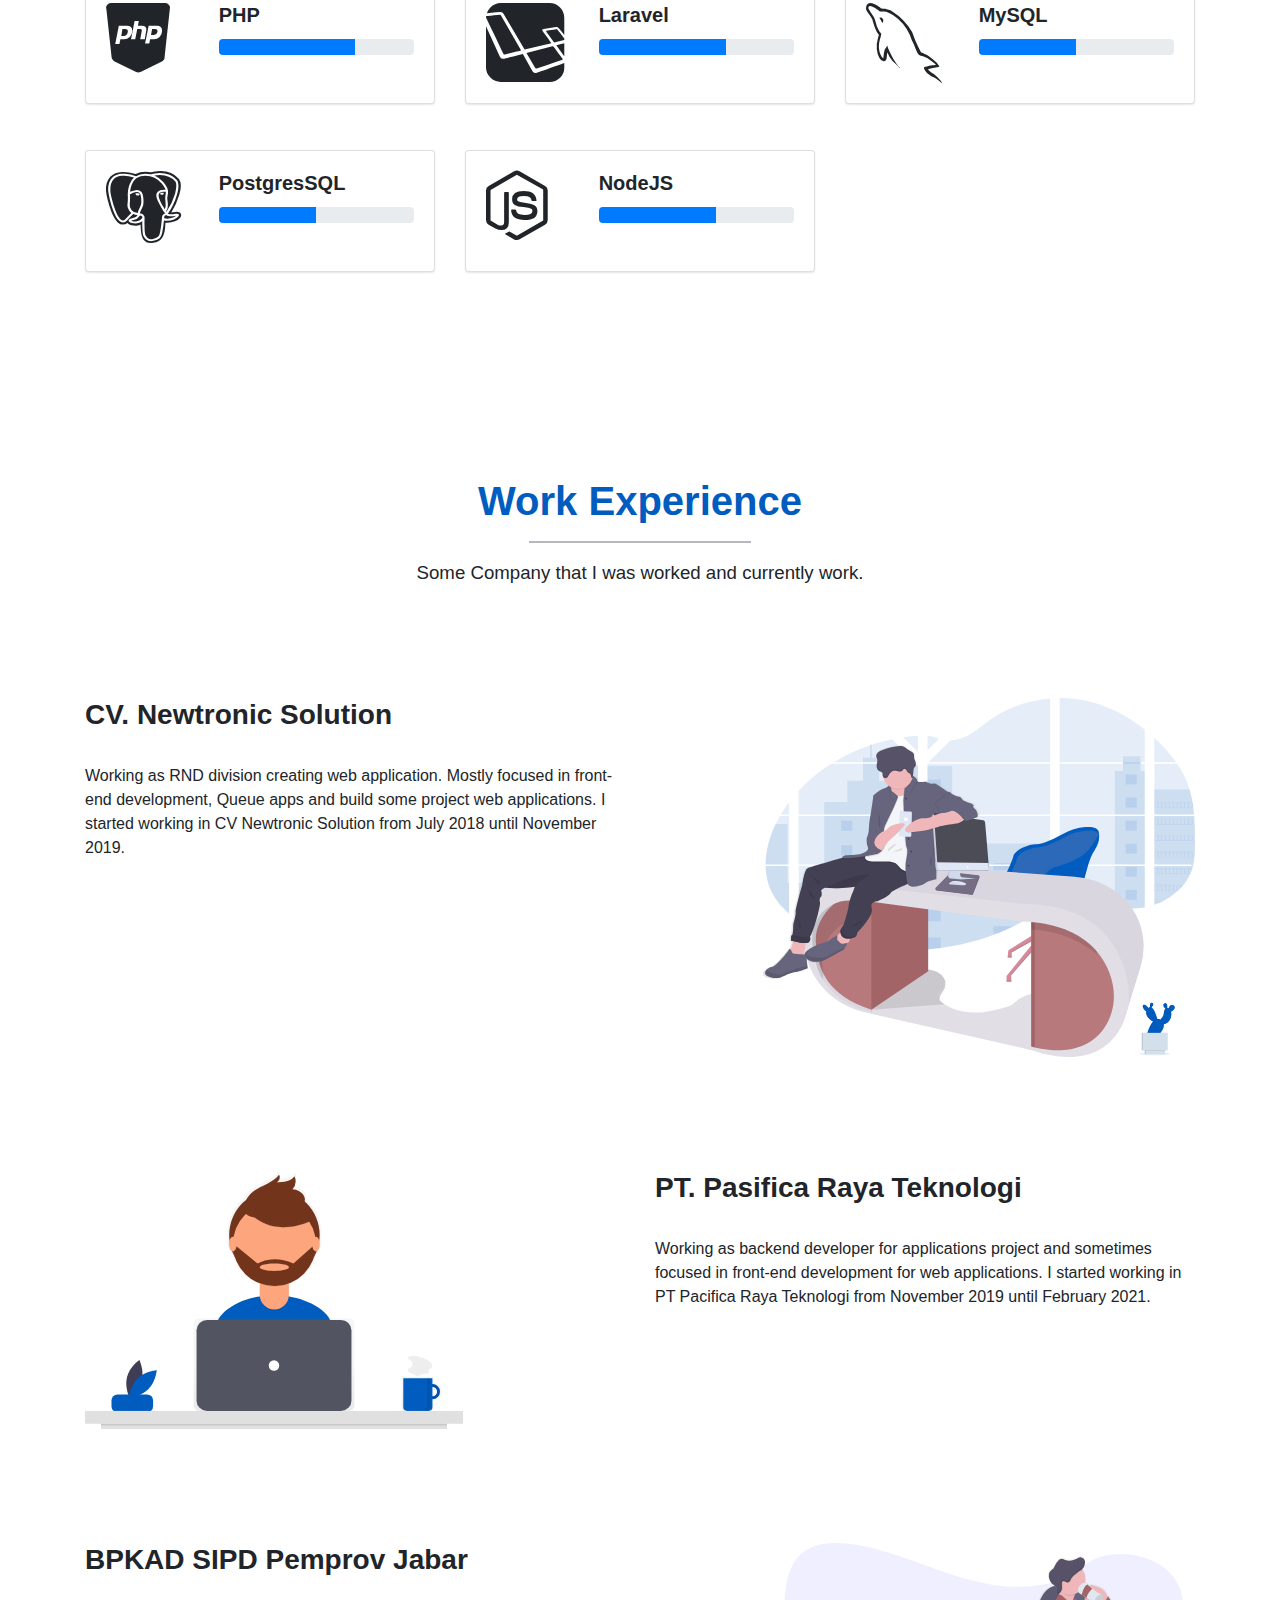
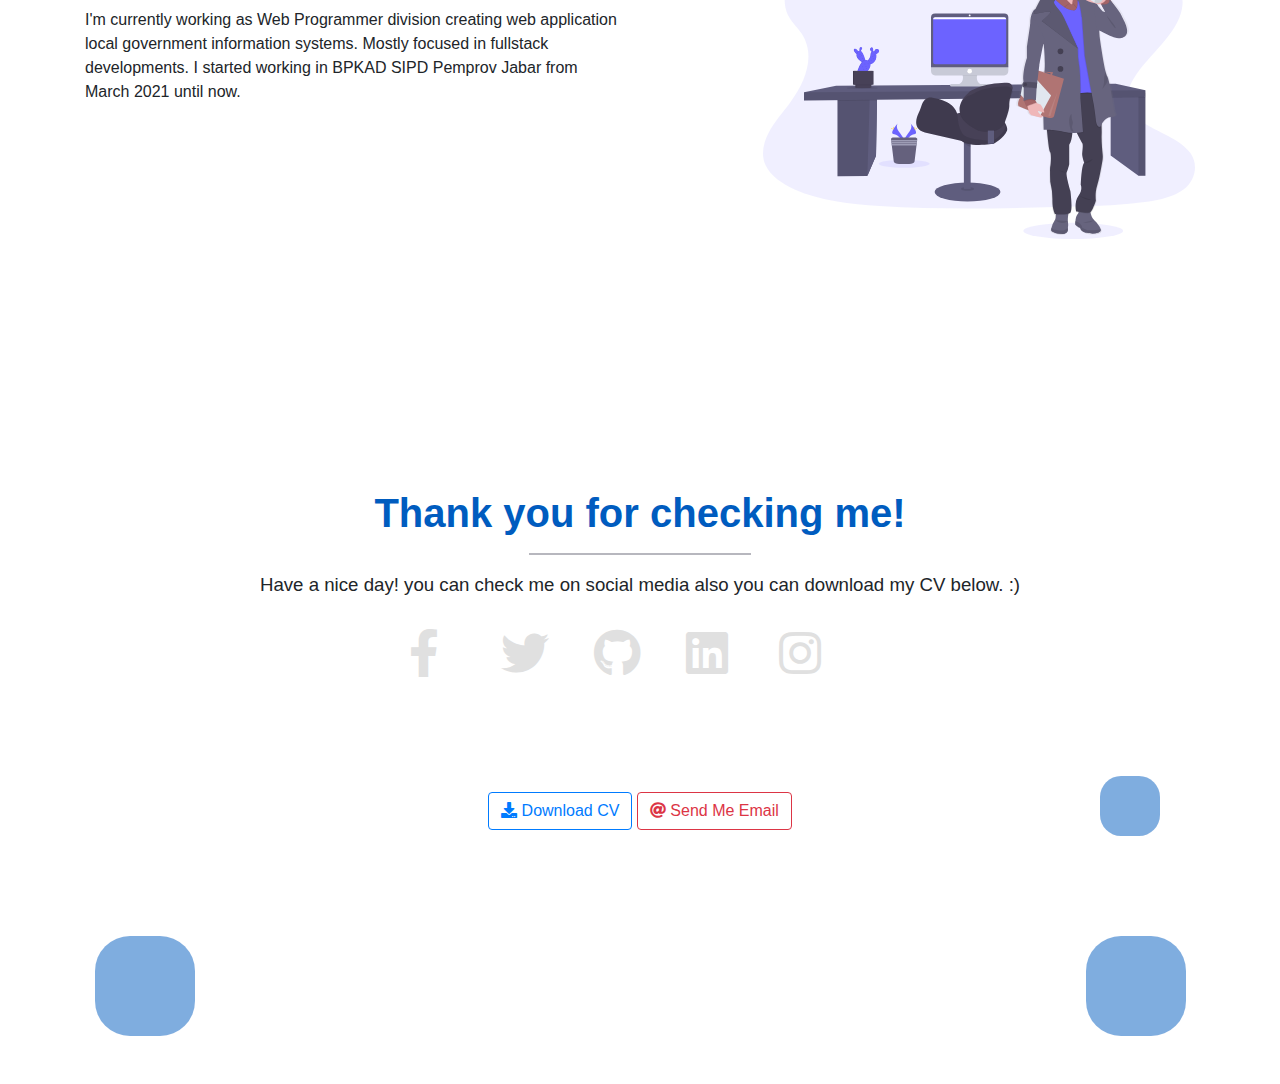
==== commit 1d772c95: "Add new work experience" ====
--- a/pages/index.html
+++ b/pages/index.html
@@ -244,7 +244,16 @@
                 <div class="col-md-6 module feature-section">
                     <h3 class="service-title">PT. Pasifica Raya Teknologi</h3>
                     <br>
-                    <p class="service-text">I'm currently working as backend developer for applications project and sometimes focused in front-end development for web applications. I started working in PT Pacifica Raya Teknologi from November 2019.</p>
+                    <p class="service-text">Working as backend developer for applications project and sometimes focused in front-end development for web applications. I started working in PT Pacifica Raya Teknologi from November 2019 until February 2021.</p>
+                </div>
+
+                <div class="col-md-6 module feature-section">
+                    <h3 class="service-title">BPKAD SIPD Pemprov Jabar</h3>
+                    <br>
+                    <p class="service-text">I'm currently working as Web Programmer division creating web application local government information systems. Mostly focused in fullstack developments. I started working in BPKAD SIPD Pemprov Jabar from March 2021 until now.</p>
+                </div>
+                <div class="col-md-6 module feature-section">
+                    <img src="../assets/images/svg/undraw_quitting_time_dm8t.svg" class="img-feature float-right">
                 </div>
             </div>
         </section>
--- a/assets/custom/css/custom.css
+++ b/assets/custom/css/custom.css
@@ -1,10 +1,6 @@
 html {
     scroll-behavior: smooth;
 }
-
-/*body {*/
-/*    background-color: lightblue;*/
-/*}*/
 
 .navbar {
     -webkit-box-shadow: 0 10px 6px -6px #aeaeae;
@@ -12,19 +8,19 @@
     box-shadow: 0 10px 6px -6px #aeaeae;
 }
 
-.navbar-nav li > a {
+.navbar-nav li > .nav-link {
     text-transform: capitalize;
     color: #007bff;
-    transition: background-color .2s, color .2s;
-    border-radius: 20px;
-}
-
-.navbar-nav li > a:hover {
+    transition: background-color 0.2s, color 0.2s;
+    border-radius: 10px;
+}
+
+.navbar-nav li > .nav-link:hover {
     background-color: #007bff !important;
     color: #fff !important;
 }
 
-.navbar-nav li.active > a {
+.navbar-nav li.active > .nav-link {
     background-color: #007bff !important;
     color: #fff !important;
 }
@@ -58,13 +54,6 @@
     overflow: hidden;
 }
 
-.centered {
-    width: 90%;
-    top: 45%;
-    left: 50%;
-    transform: translate(-50%, -50%);
-}
-
 .title {
     font-weight: bold;
     text-shadow: 0px 0px 3px #ffffff;
@@ -113,7 +102,7 @@
 }
 
 .section-five {
-    margin-top: 8%;
+    margin-top: 4%;
     margin-bottom: 8%;
 }
 
@@ -124,23 +113,6 @@
 
 .card-title {
     font-weight: bold;
-}
-
-.image-section-two {
-    position: relative;
-    width: 100%;
-}
-
-.text-section-two {
-    position: absolute;
-    width: 100%;
-    top: 50%;
-    left: 50%;
-    transform: translate(-50%, -50%);
-}
-
-.subtitle-section-two {
-    font-size: 14pt;
 }
 
 .card-service {
@@ -167,8 +139,8 @@
     transition: all 0.2s cubic-bezier(0.165, 0.84, 0.44, 1);
 }
 .card-service:hover {
-    -webkit-transform: scale(1.1, 1.1);
-    transform: scale(1.1, 1.1);
+    -webkit-transform: scale(1, 1.1);
+    transform: scale(1, 1.1);
 }
 
 .card-service:hover::after {
@@ -214,7 +186,7 @@
 }
 
 .feature-section {
-    margin-bottom: 5%;
+    margin-bottom: 10%;
 }
 
 hr.garis {
@@ -305,9 +277,7 @@
     height: 100px;
     position: absolute;
     bottom: 0px;
-    left: 0px;
-    /*margin-left: -100px;*/
-    /*margin-top: -100px;*/
+    left: 25px;
     border-radius: 35%;
     background: #005cbf;
     opacity: 0.5;
@@ -326,8 +296,6 @@
     position: absolute;
     bottom: 200px;
     right: 50px;
-    /*margin-left: -100px;*/
-    /*margin-top: -100px;*/
     border-radius: 35%;
     background: #005cbf;
     opacity: 0.5;
@@ -345,9 +313,7 @@
     height: 100px;
     position: absolute;
     bottom: 0px;
-    right: 0px;
-    /*margin-left: -100px;*/
-    /*margin-top: -100px;*/
+    right: 24px;
     border-radius: 35%;
     background: #005cbf;
     opacity: 0.5;
@@ -365,9 +331,7 @@
     height: 200px;
     position: absolute;
     top: 500px;
-    right: 0px;
-    /*margin-left: -100px;*/
-    /*margin-top: -100px;*/
+    right: 42px;
     border-radius: 35%;
     background: #005cbf;
     opacity: 0.5;
@@ -385,9 +349,7 @@
     height: 100px;
     position: absolute;
     top: 60px;
-    left: 0px;
-    /*margin-left: -100px;*/
-    /*margin-top: -100px;*/
+    left: 25px;
     border-radius: 35%;
     background: #005cbf;
     opacity: 0.5;
@@ -399,31 +361,12 @@
     from { transform: rotate(360deg);}
 }
 
-/* mobile navbar sidebar under lg breakpoint */
+/* mobile web view */
 @media (max-width: 992px) {
-    .overlay-one {
-        display: none;
-    }
-
     .image-section-one {
         position: unset;
         width: 200px;
     }
-    .centered {
-        position: unset;
-        width: 100%;
-        transform: none;
-    }
-
-    .image-section-two {
-        position: unset;
-        width: 100%;
-    }
-    .text-section-two {
-        position: unset;
-        width: 100%;
-        transform: none;
-    }
 
     .grid-social {
         width: 20% !important;
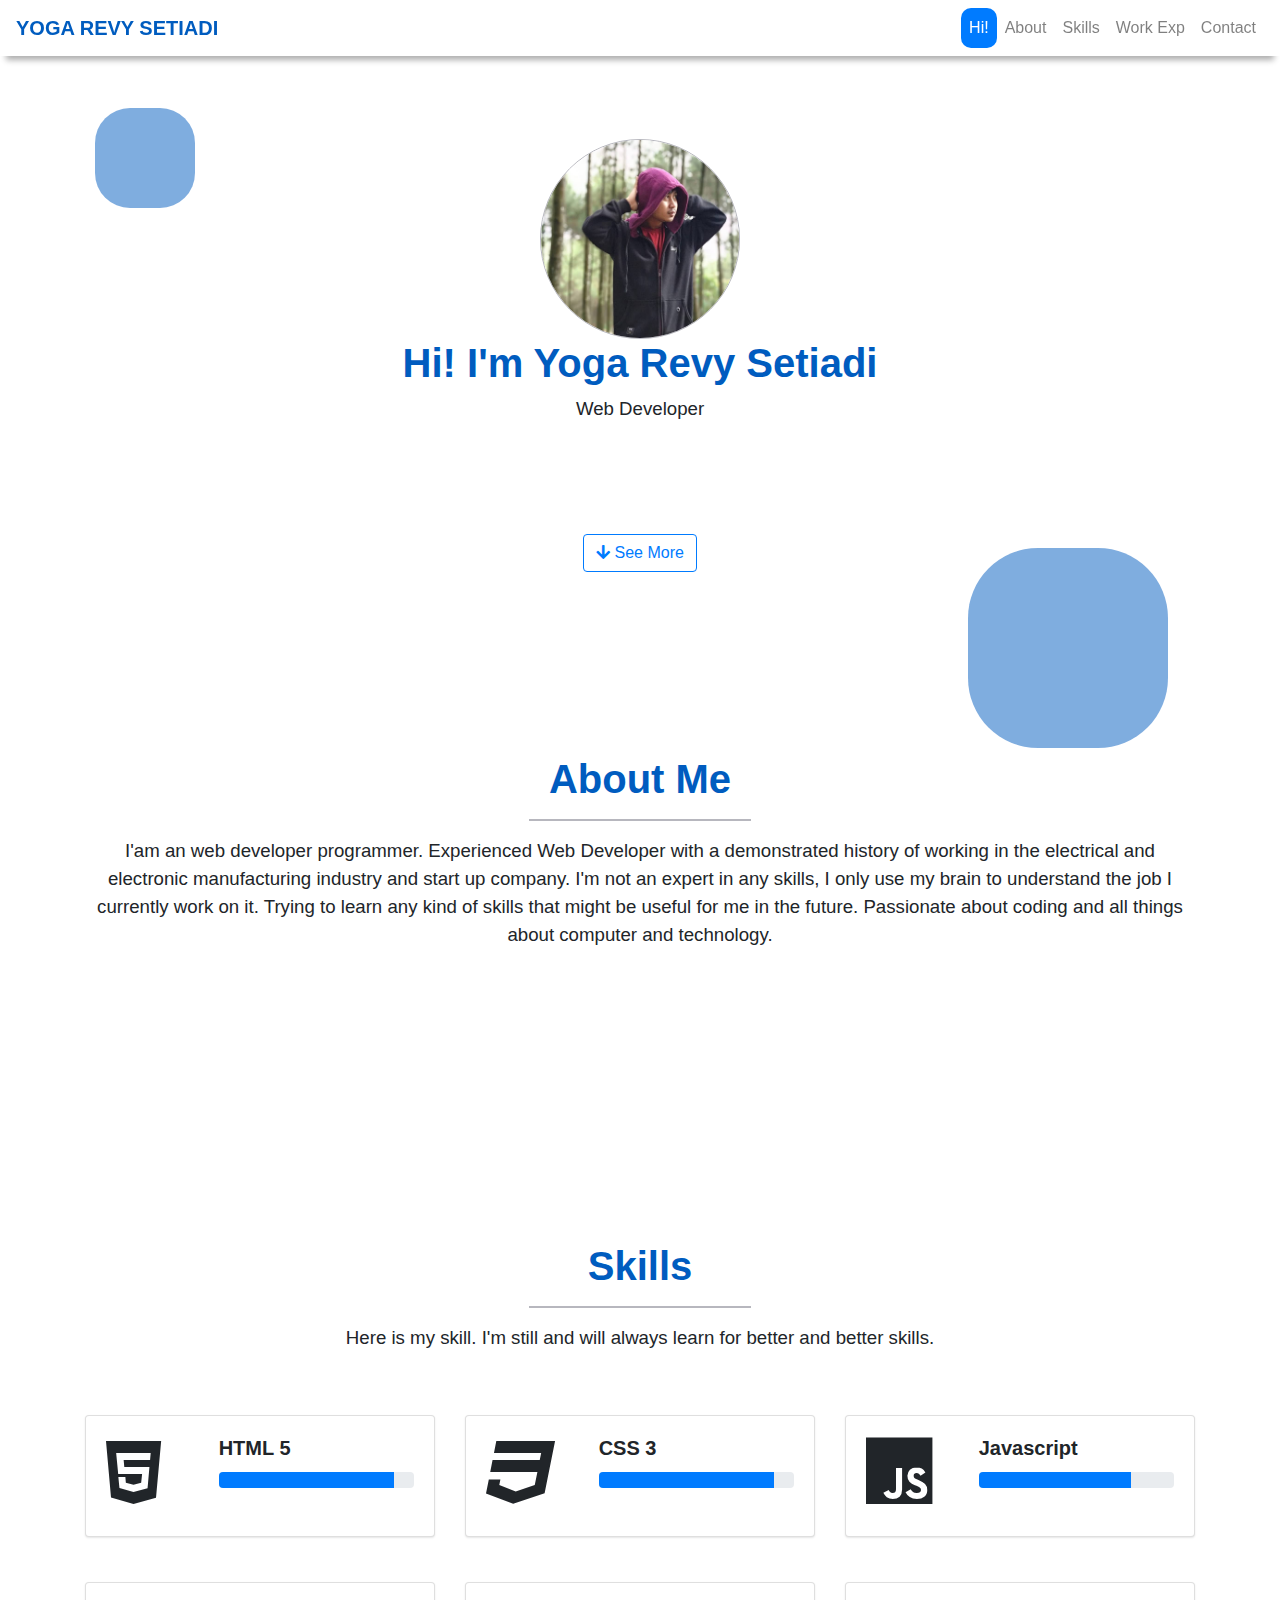
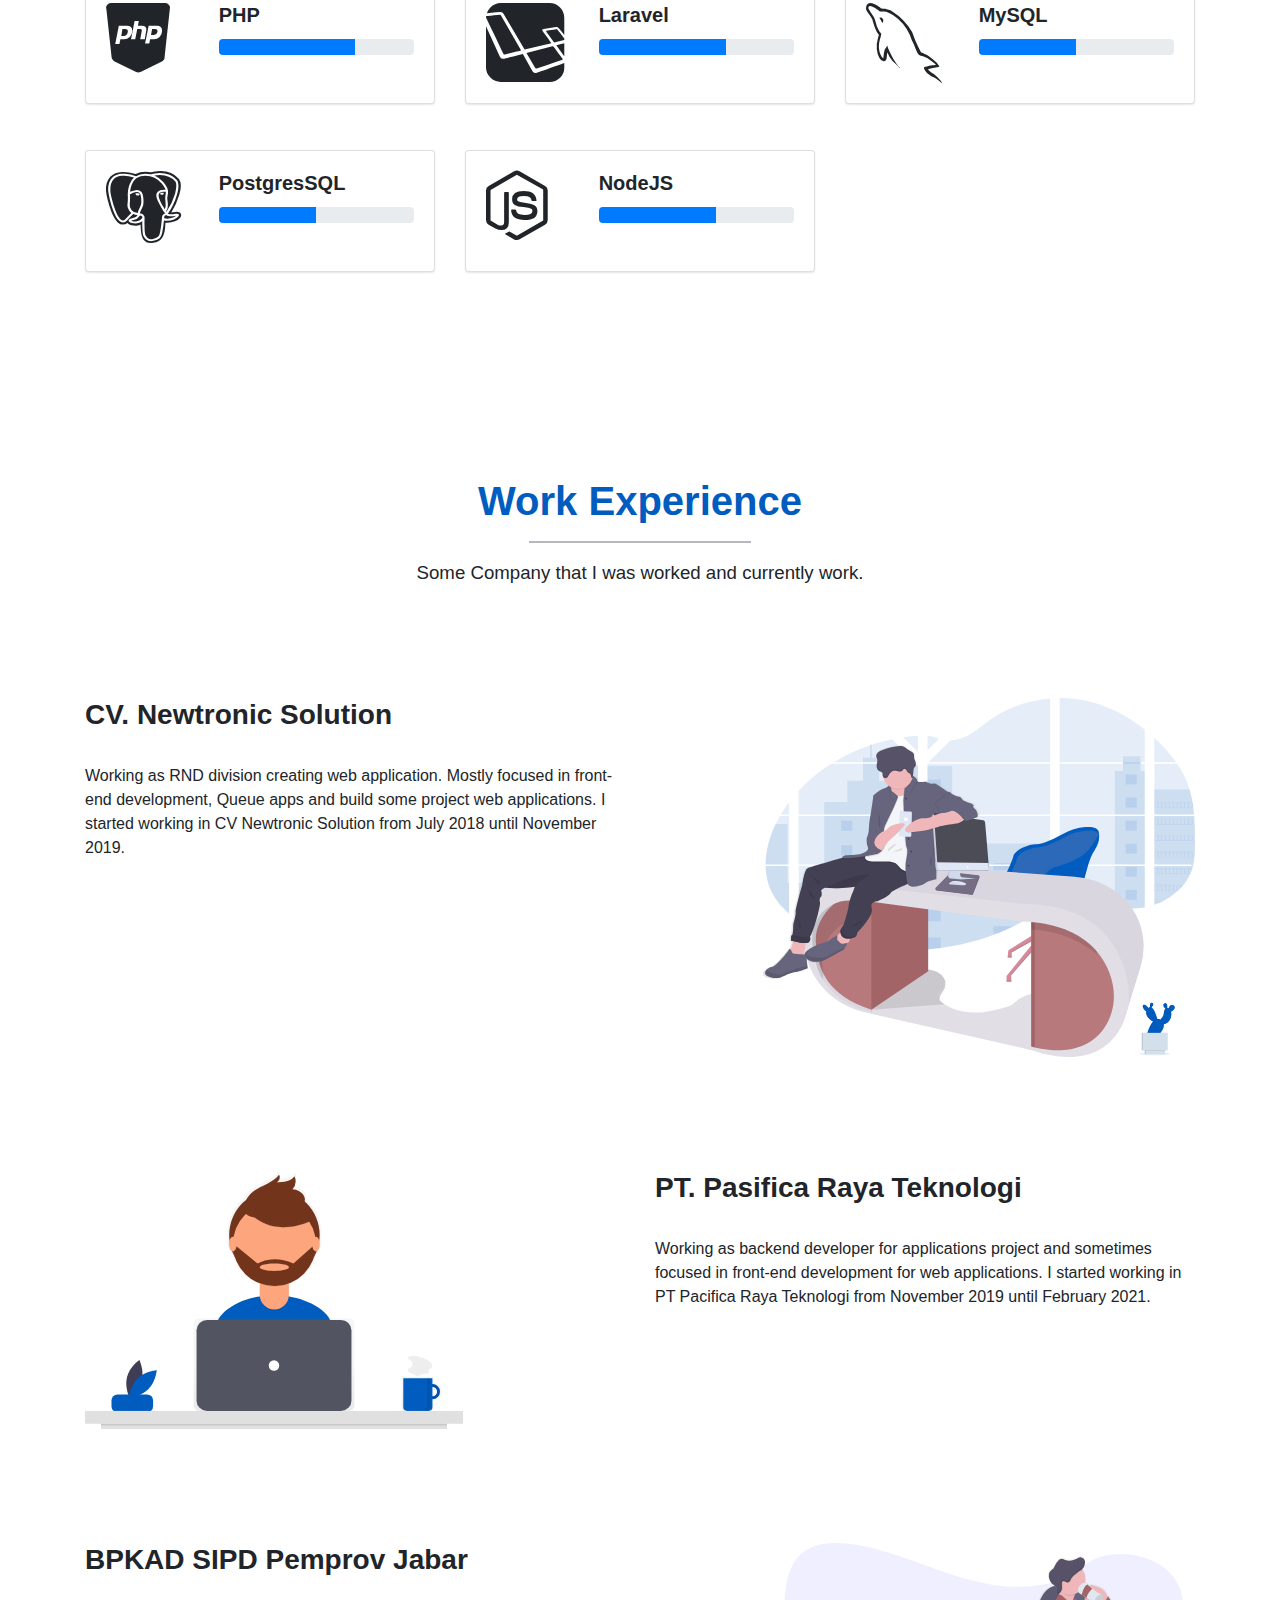
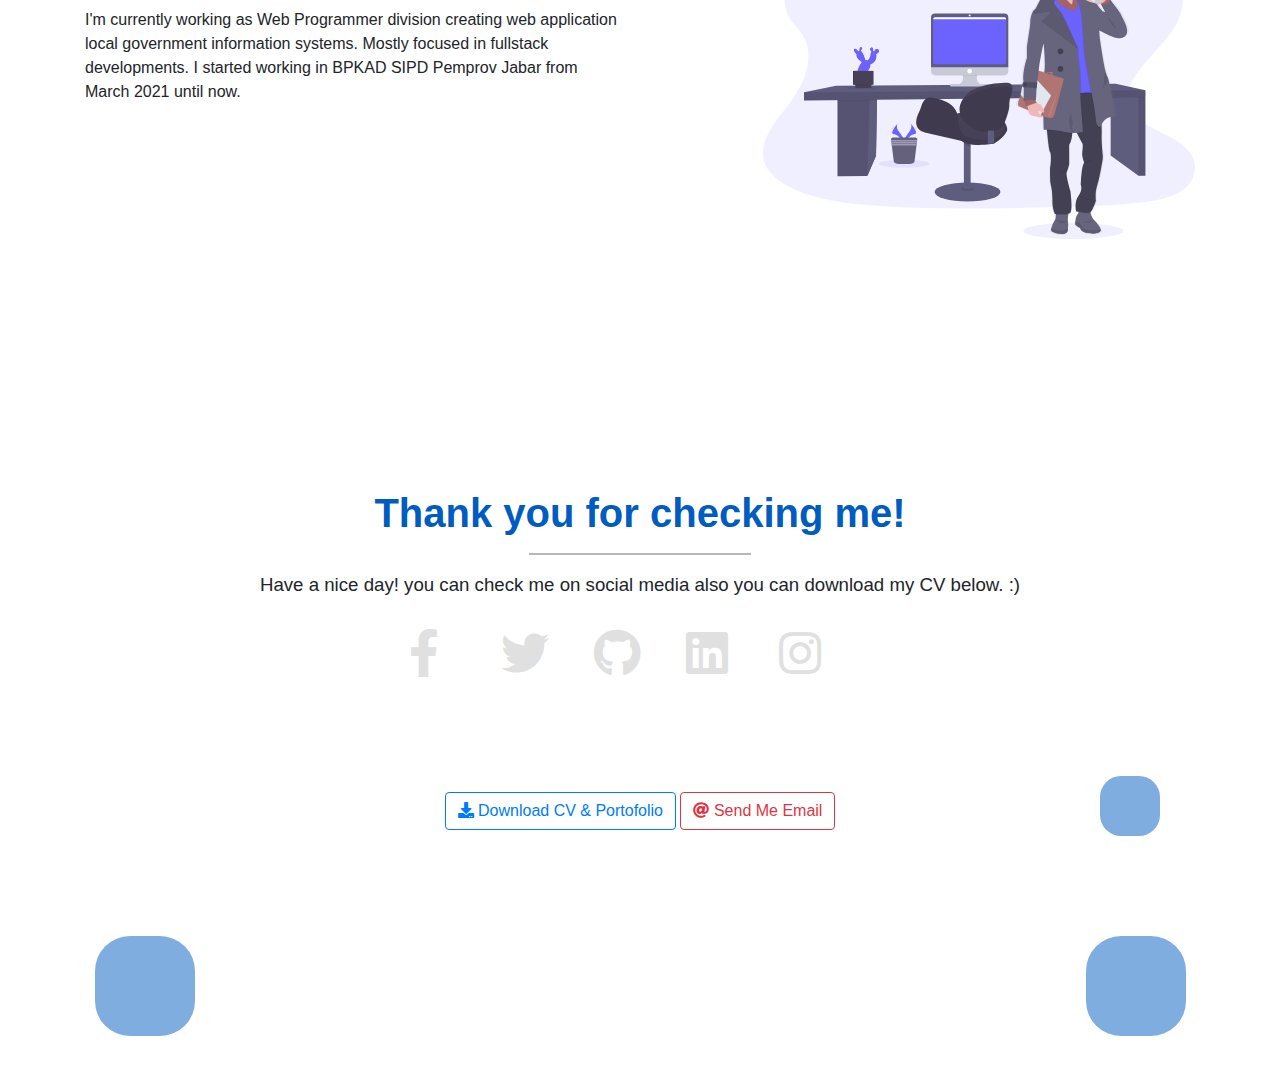
==== commit 773a86c6: "Update CV" ====
--- a/pages/index.html
+++ b/pages/index.html
@@ -284,9 +284,9 @@
                 </div>
                 <div class="col-md-12 module feature-section">
                     <div align="center">
-                        <a href="../assets/download/Resume_Yoga_Revy_Setiadi.pdf" class="btn btn-outline-primary" target="_blank">
+                        <a href="../assets/download/cv_portfolio_yoga_revy_setiadi.pdf" class="btn btn-outline-primary" target="_blank">
                             <i class="fa fa-download"></i>
-                            Download CV
+                            Download CV & Portofolio
                         </a>
                         <a href="mailto:yogarevysetiadi@gmail.com" class="btn btn-outline-danger perbuttonan" target="_blank">
                             <i class="fa fa-at"></i>
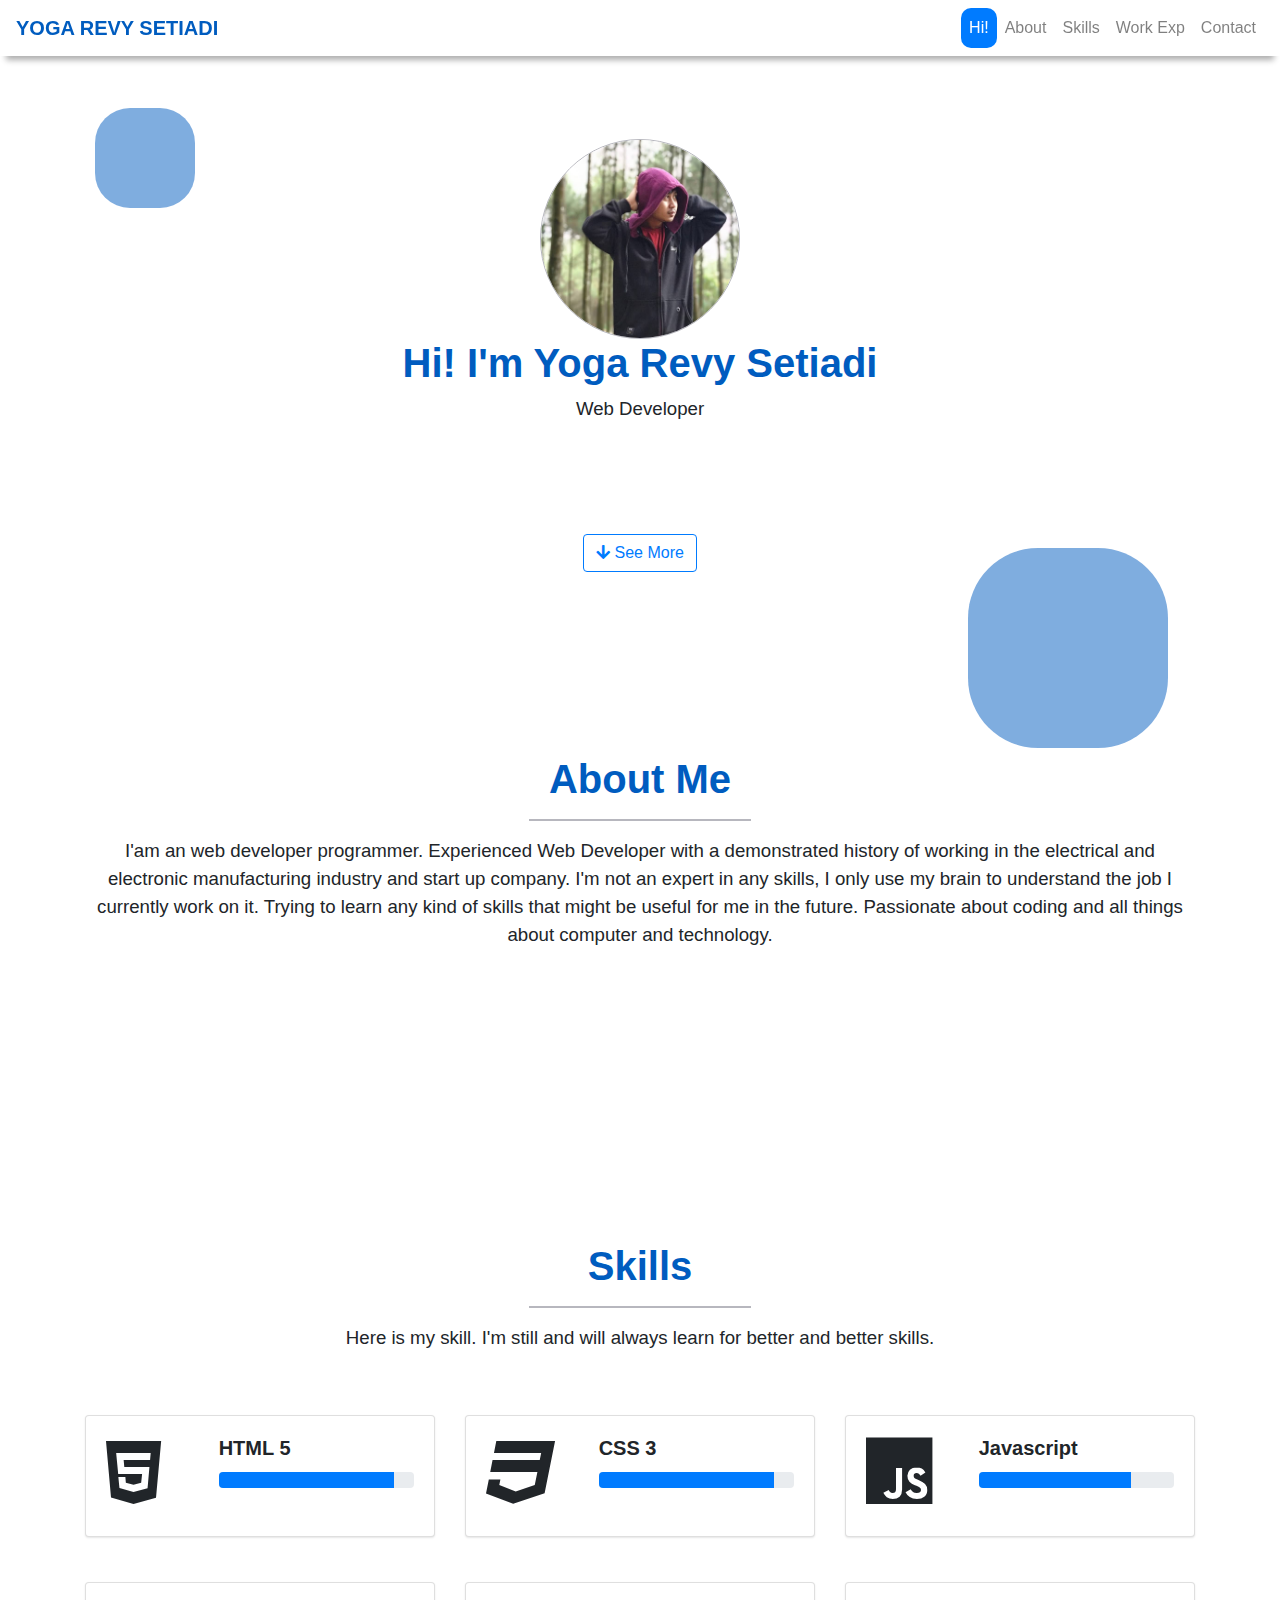
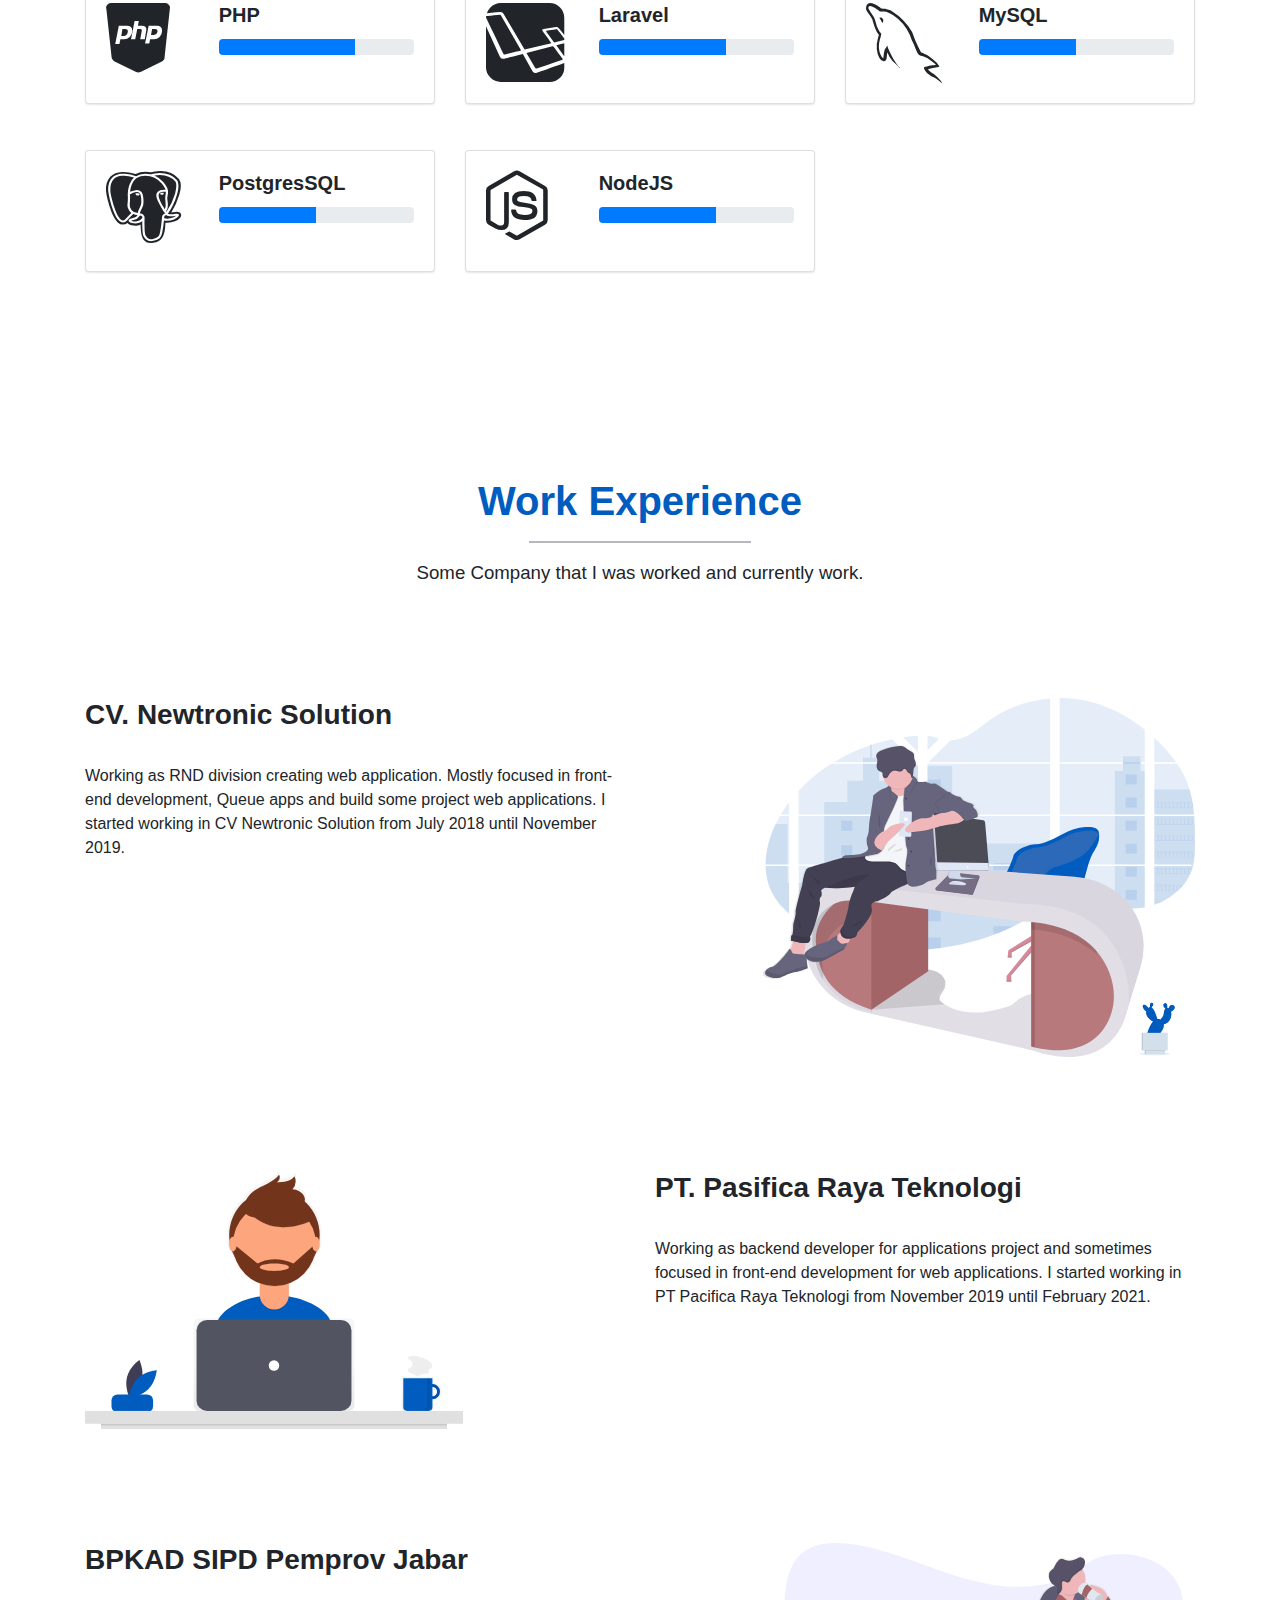
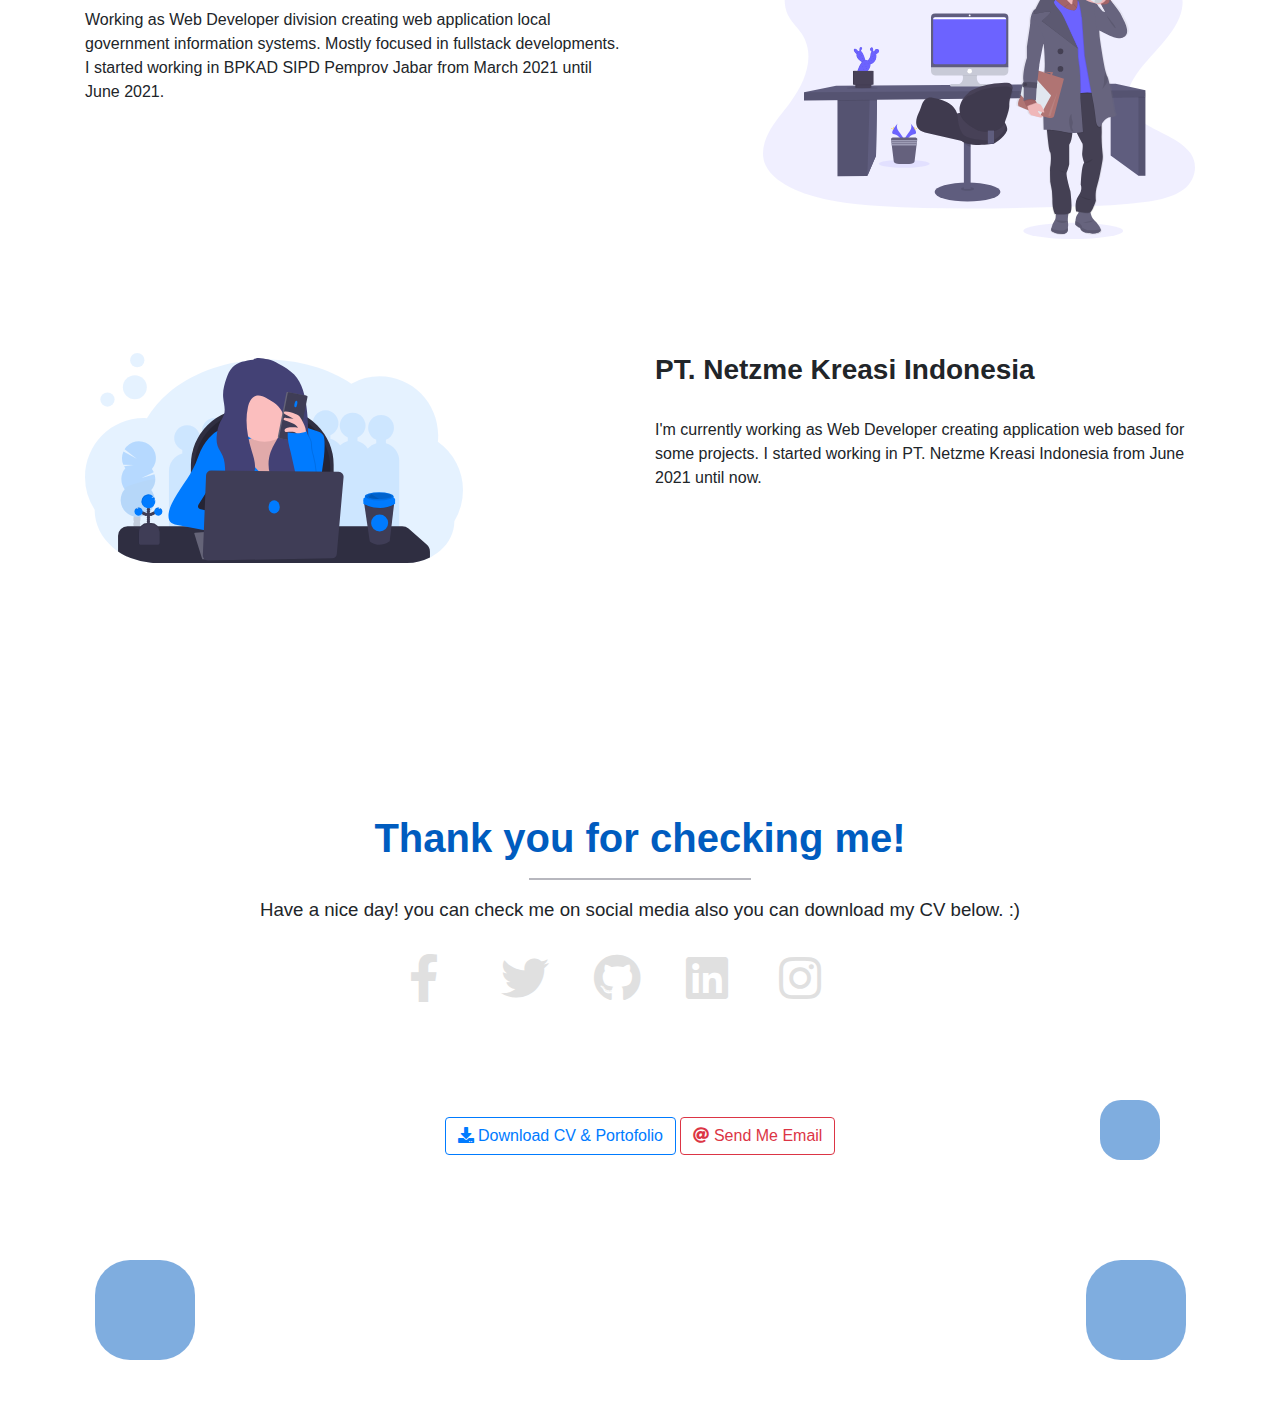
==== commit ffa1381e: "Update working experience and pdf" ====
--- a/pages/index.html
+++ b/pages/index.html
@@ -250,10 +250,19 @@
                 <div class="col-md-6 module feature-section">
                     <h3 class="service-title">BPKAD SIPD Pemprov Jabar</h3>
                     <br>
-                    <p class="service-text">I'm currently working as Web Programmer division creating web application local government information systems. Mostly focused in fullstack developments. I started working in BPKAD SIPD Pemprov Jabar from March 2021 until now.</p>
+                    <p class="service-text">Working as Web Developer division creating web application local government information systems. Mostly focused in fullstack developments. I started working in BPKAD SIPD Pemprov Jabar from March 2021 until June 2021.</p>
                 </div>
                 <div class="col-md-6 module feature-section">
                     <img src="../assets/images/svg/undraw_quitting_time_dm8t.svg" class="img-feature float-right">
+                </div>
+
+                <div class="col-md-6 module feature-section">
+                    <img src="../assets/images/svg/undraw_working_remotely_jh40.svg" class="img-exeption">
+                </div>
+                <div class="col-md-6 module feature-section">
+                    <h3 class="service-title">PT. Netzme Kreasi Indonesia</h3>
+                    <br>
+                    <p class="service-text">I'm currently working as Web Developer creating application web based for some projects. I started working in PT. Netzme Kreasi Indonesia from June 2021 until now.</p>
                 </div>
             </div>
         </section>
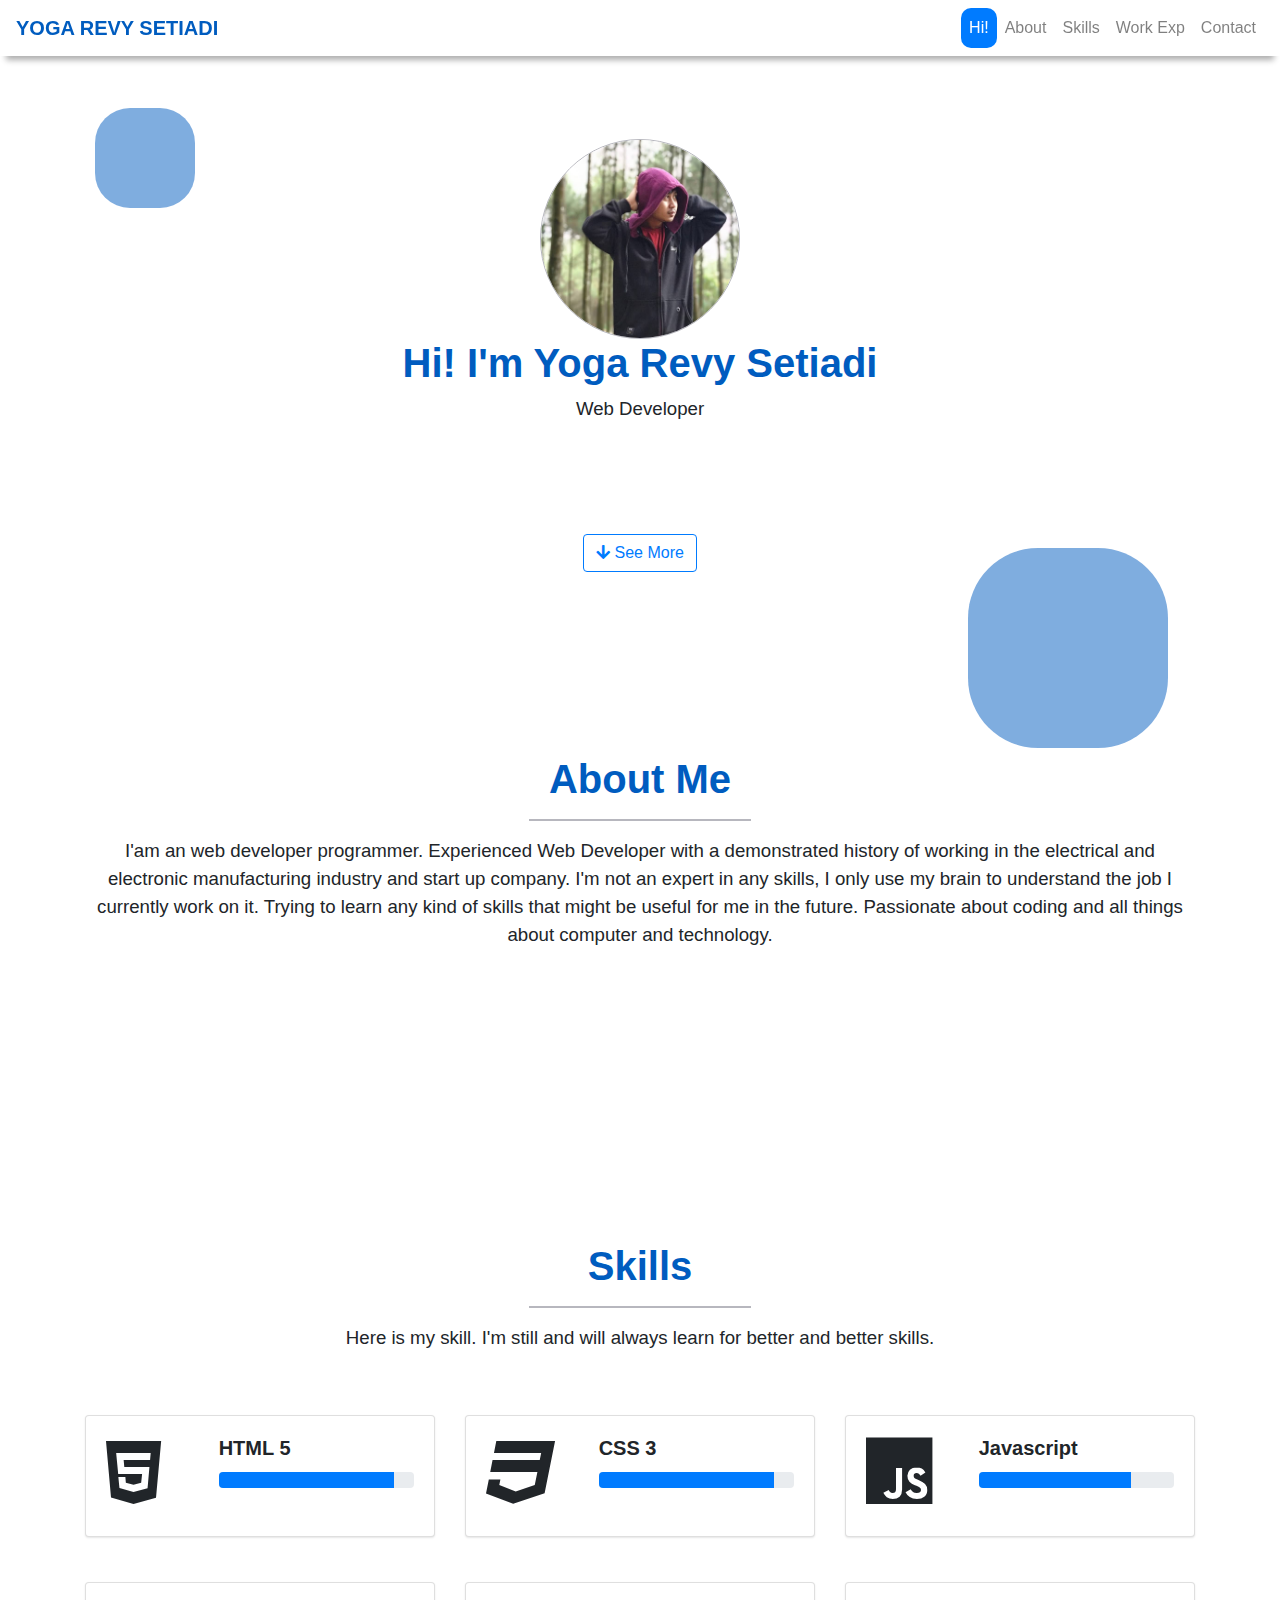
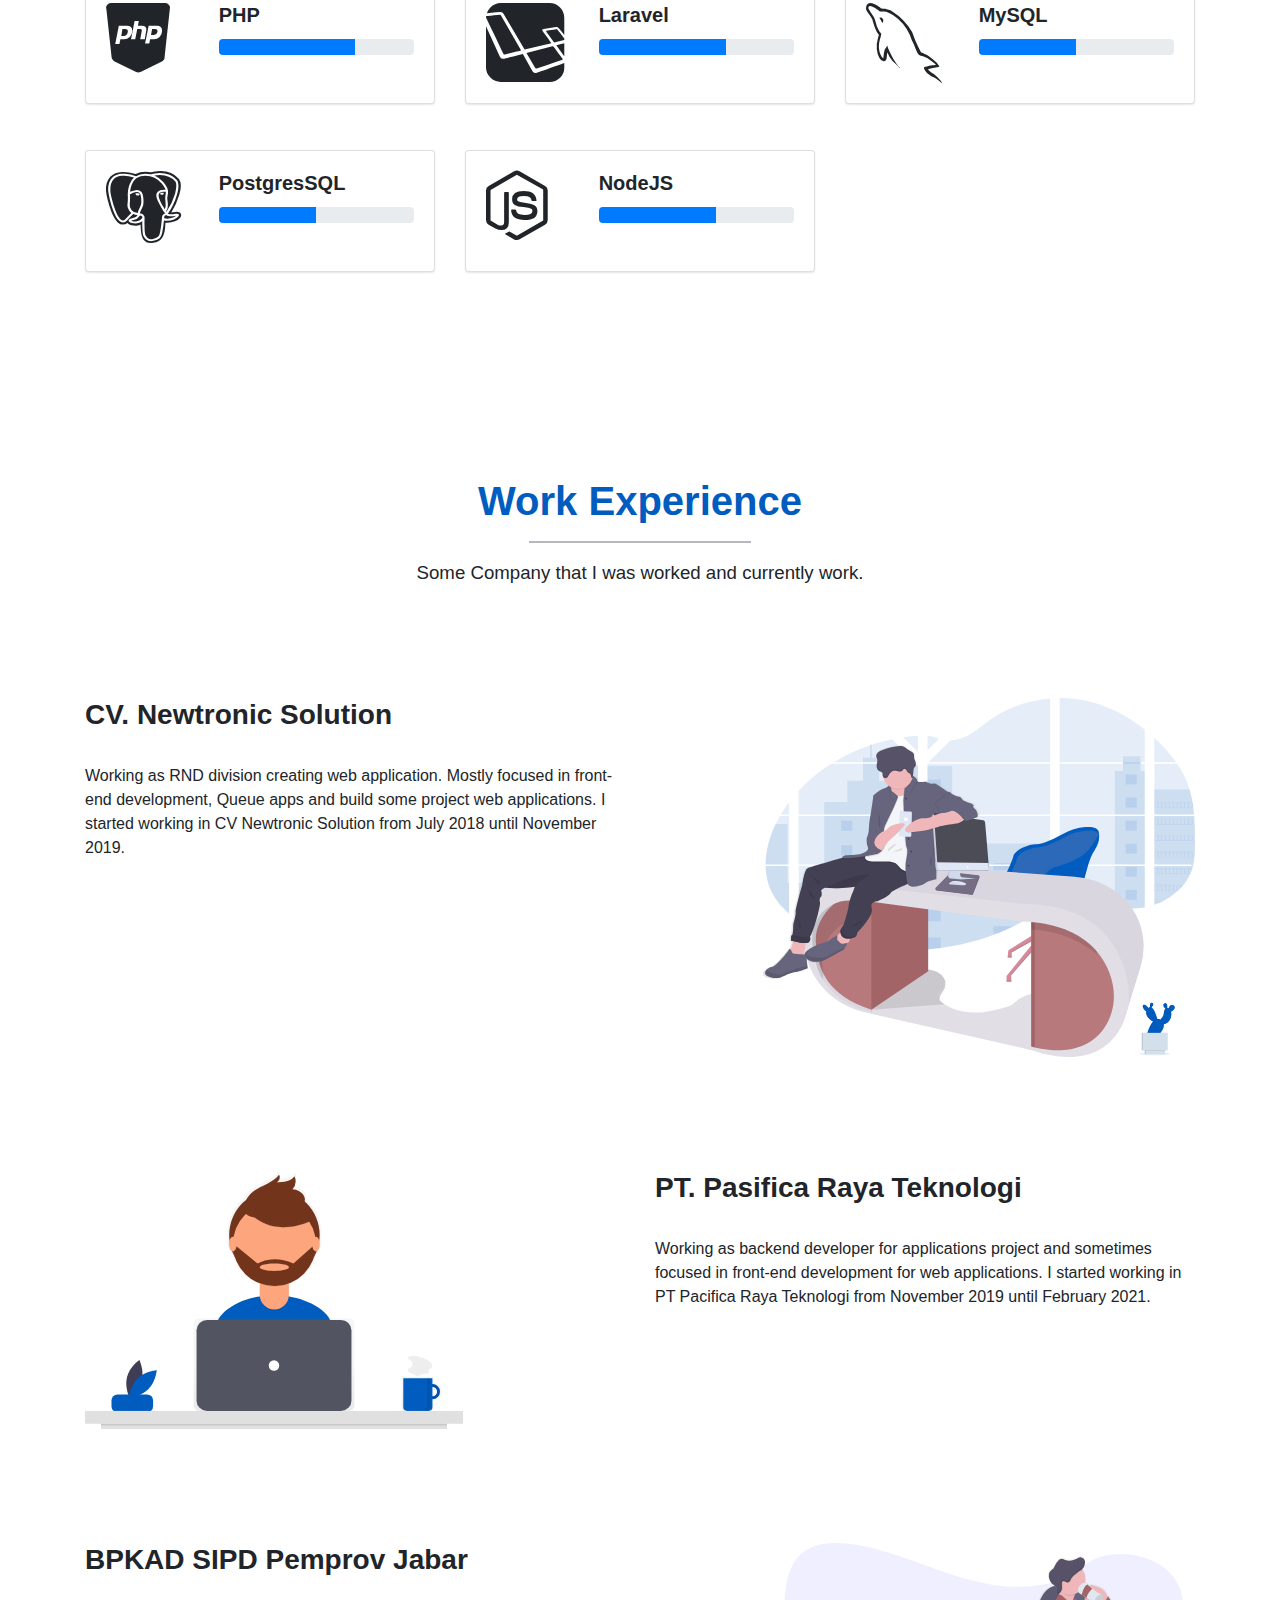
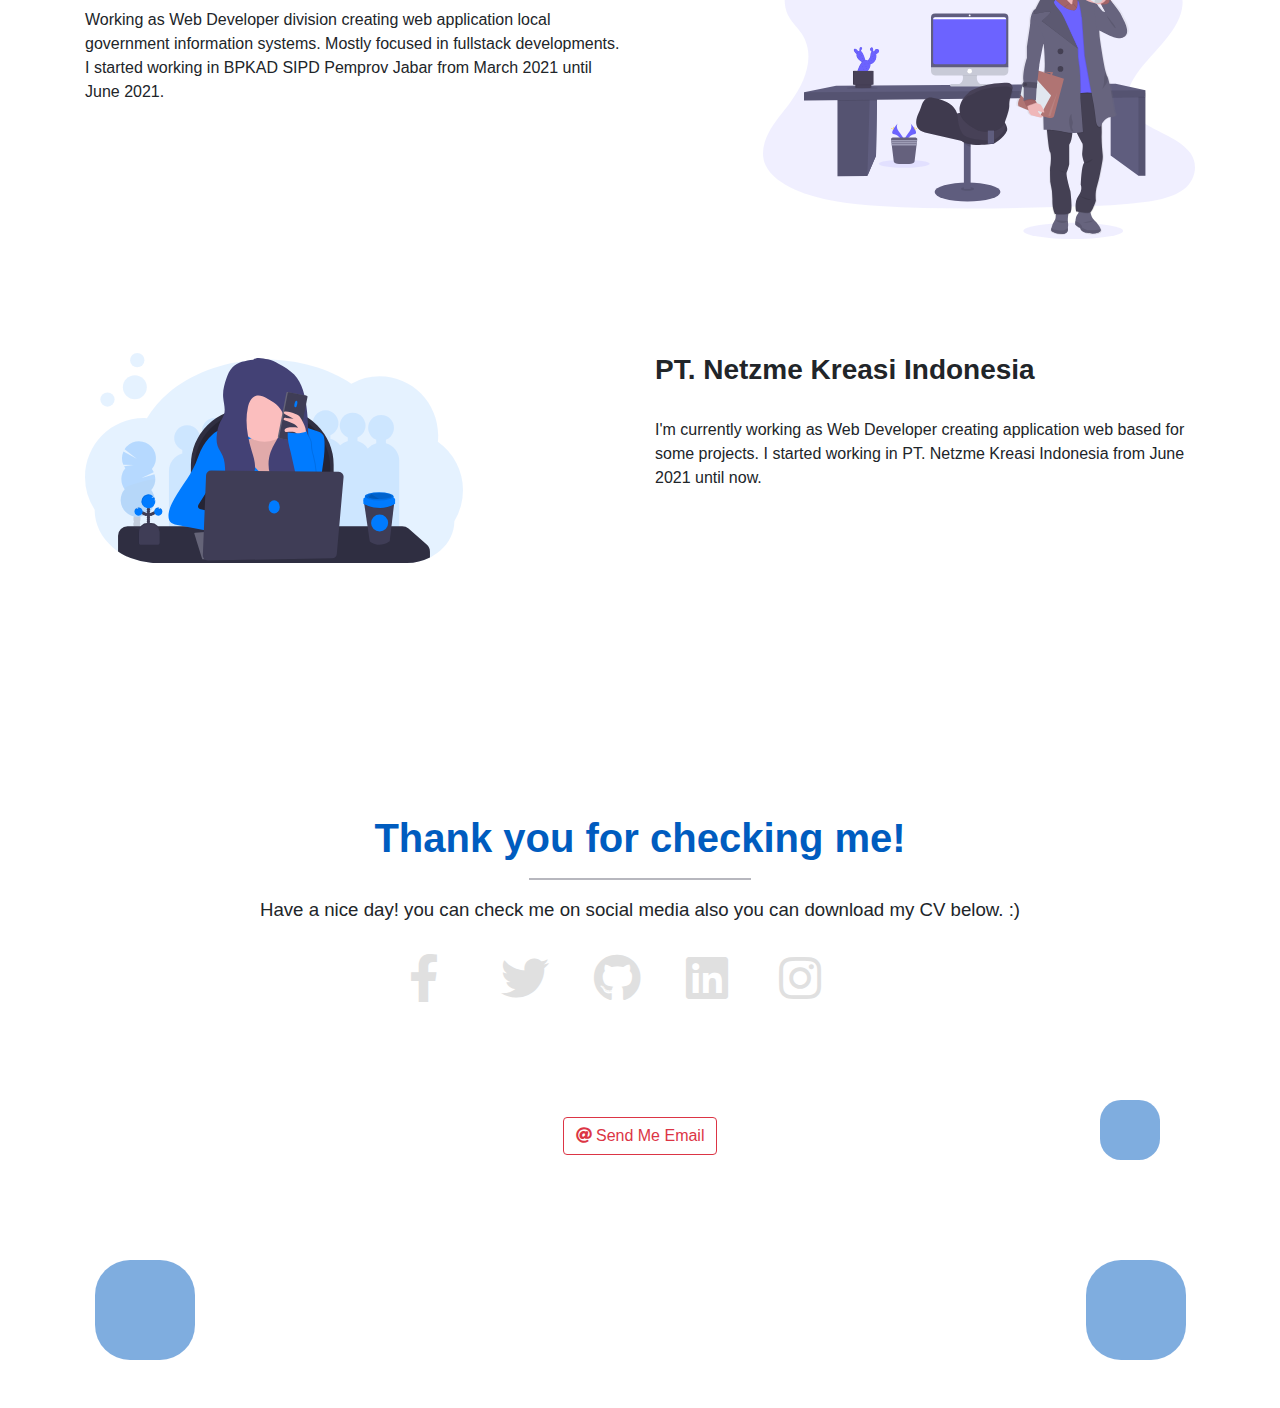
==== commit 09ec700c: "hide download cv" ====
--- a/pages/index.html
+++ b/pages/index.html
@@ -293,10 +293,10 @@
                 </div>
                 <div class="col-md-12 module feature-section">
                     <div align="center">
-                        <a href="../assets/download/cv_portfolio_yoga_revy_setiadi.pdf" class="btn btn-outline-primary" target="_blank">
+                        <!--<a href="../assets/download/cv_portfolio_yoga_revy_setiadi.pdf" class="btn btn-outline-primary" target="_blank">
                             <i class="fa fa-download"></i>
                             Download CV & Portofolio
-                        </a>
+                        </a>-->
                         <a href="mailto:yogarevysetiadi@gmail.com" class="btn btn-outline-danger perbuttonan" target="_blank">
                             <i class="fa fa-at"></i>
                             Send Me Email
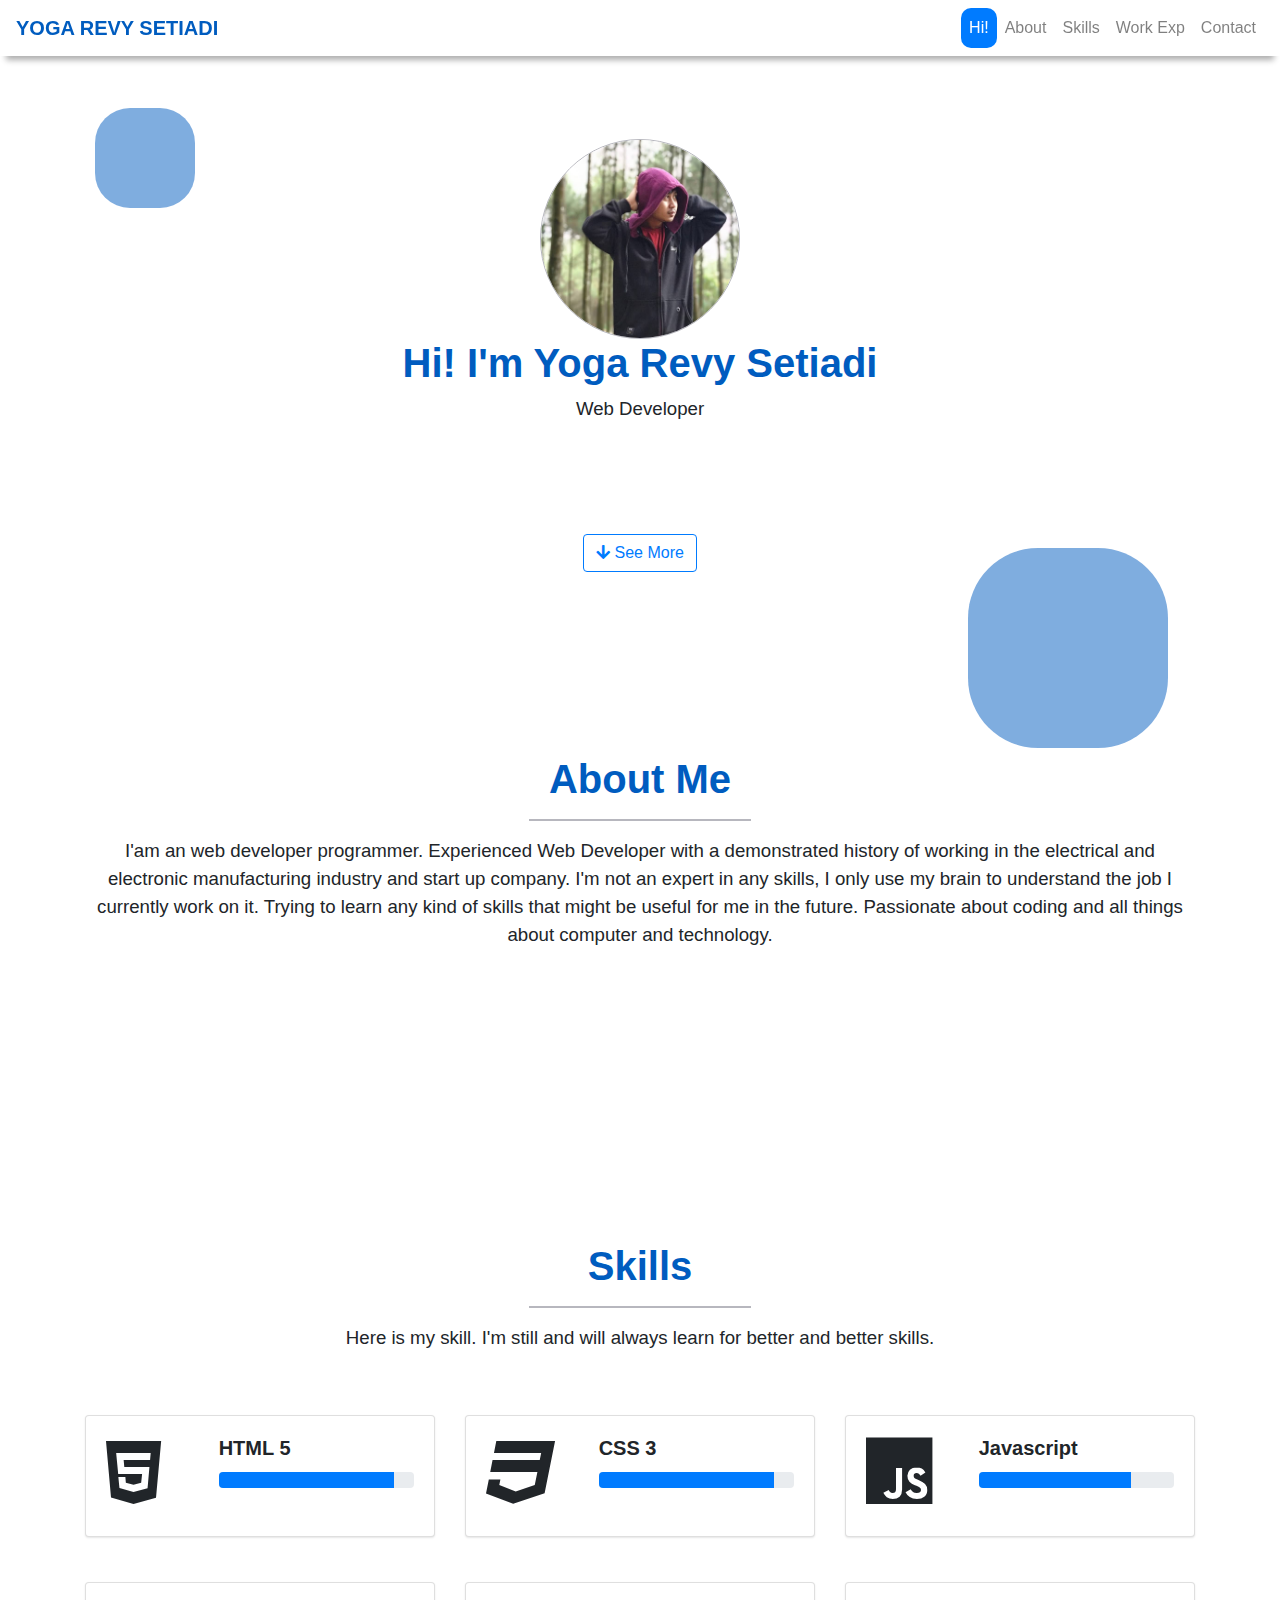
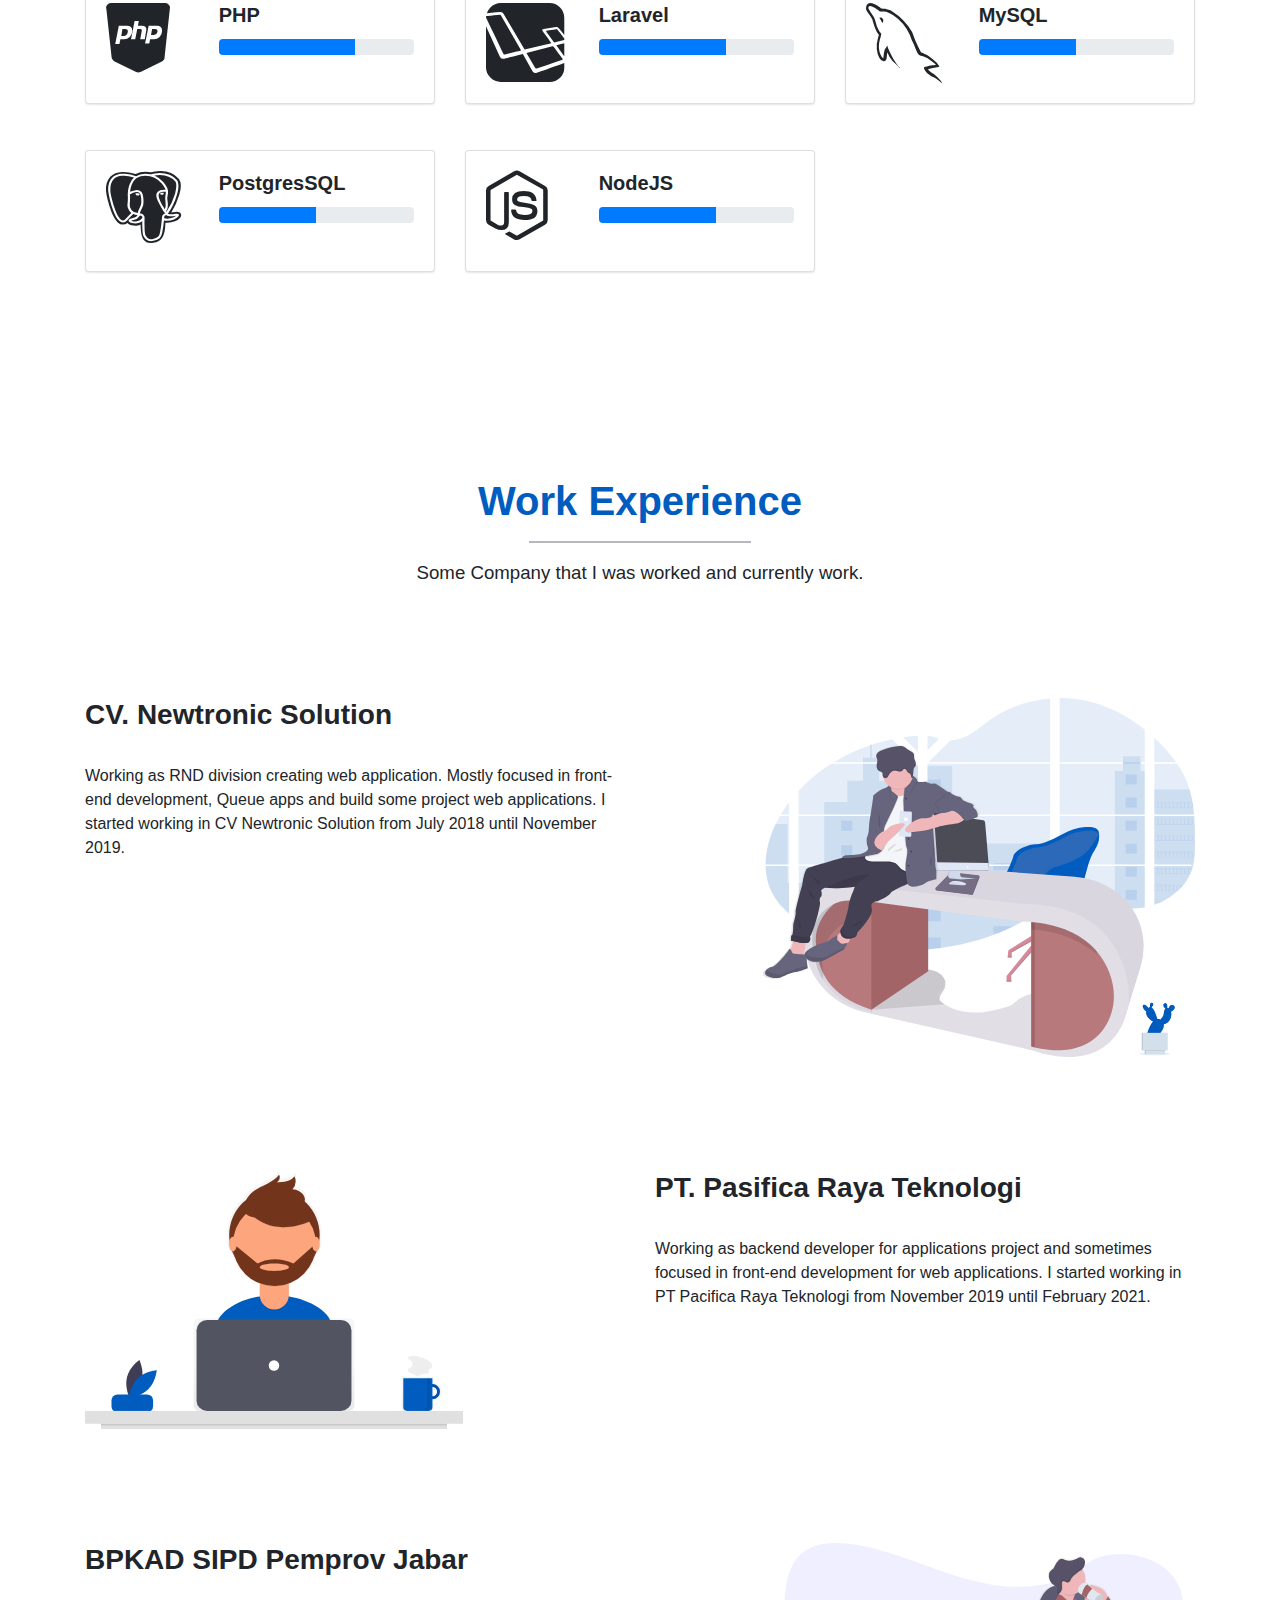
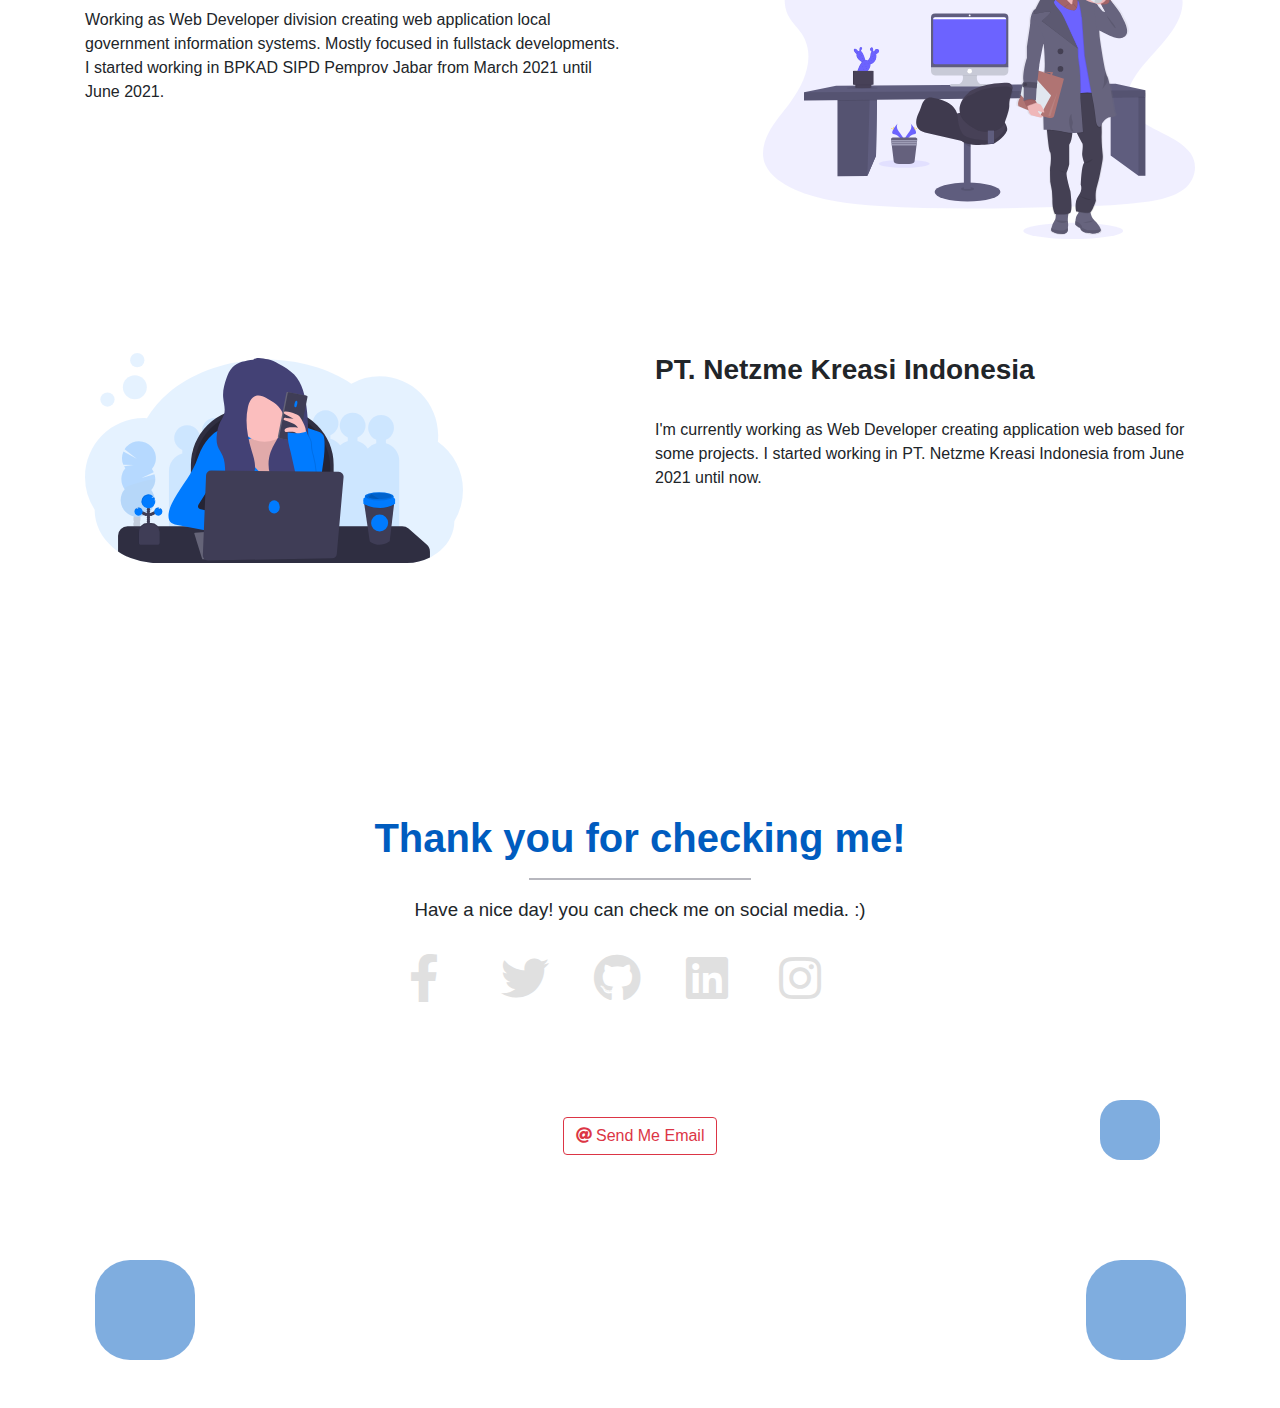
==== commit 86974cc8: "update closing text" ====
--- a/pages/index.html
+++ b/pages/index.html
@@ -272,7 +272,7 @@
                 <div class="col-md-12 module">
                     <h1 class="title title-section-three">Thank you for checking me!</h1>
                     <hr class="garis">
-                    <p class="subtitle subtitle-section-social">Have a nice day! you can check me on social media also you can download my CV below. :)</p>
+                    <p class="subtitle subtitle-section-social">Have a nice day! you can check me on social media. :)</p>
                 </div>
                 <div class="col-md-12 module feature-section row justify-content-md-center">
                     <div class="col-md-1 grid-social">
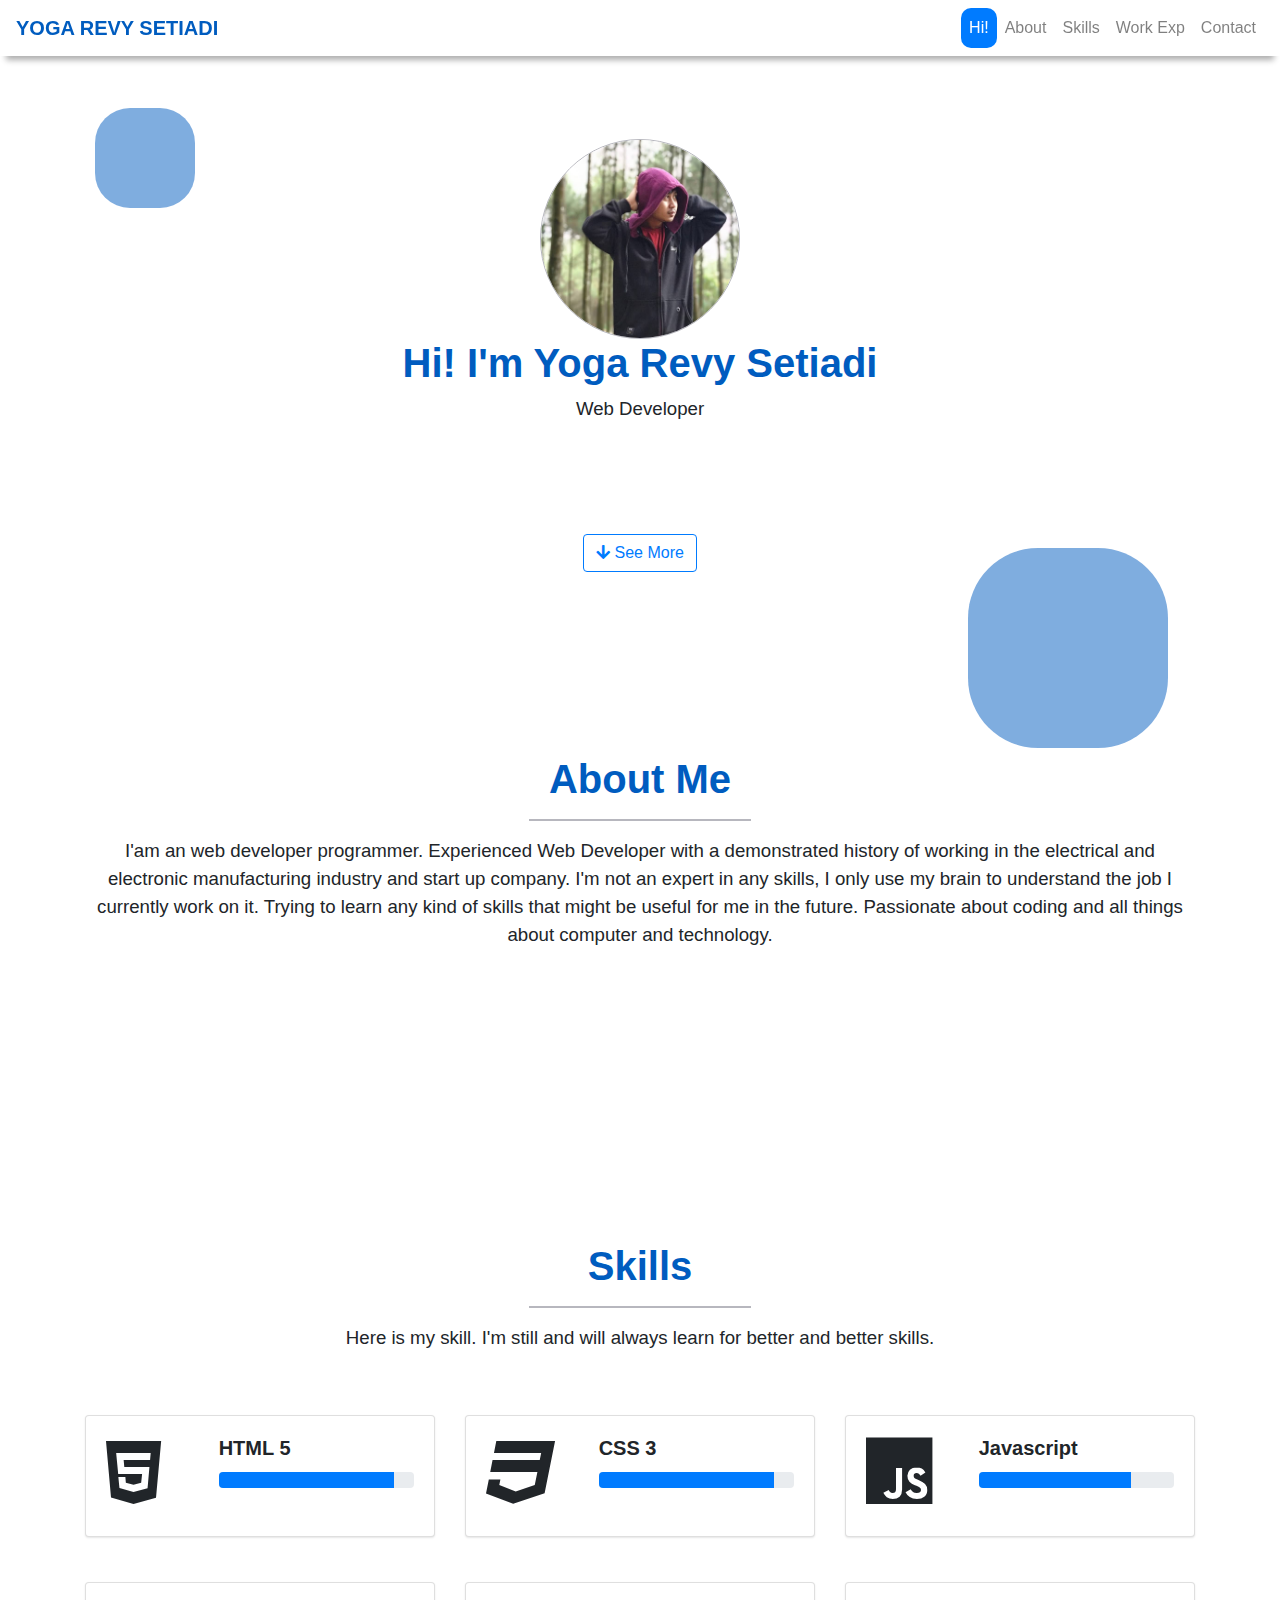
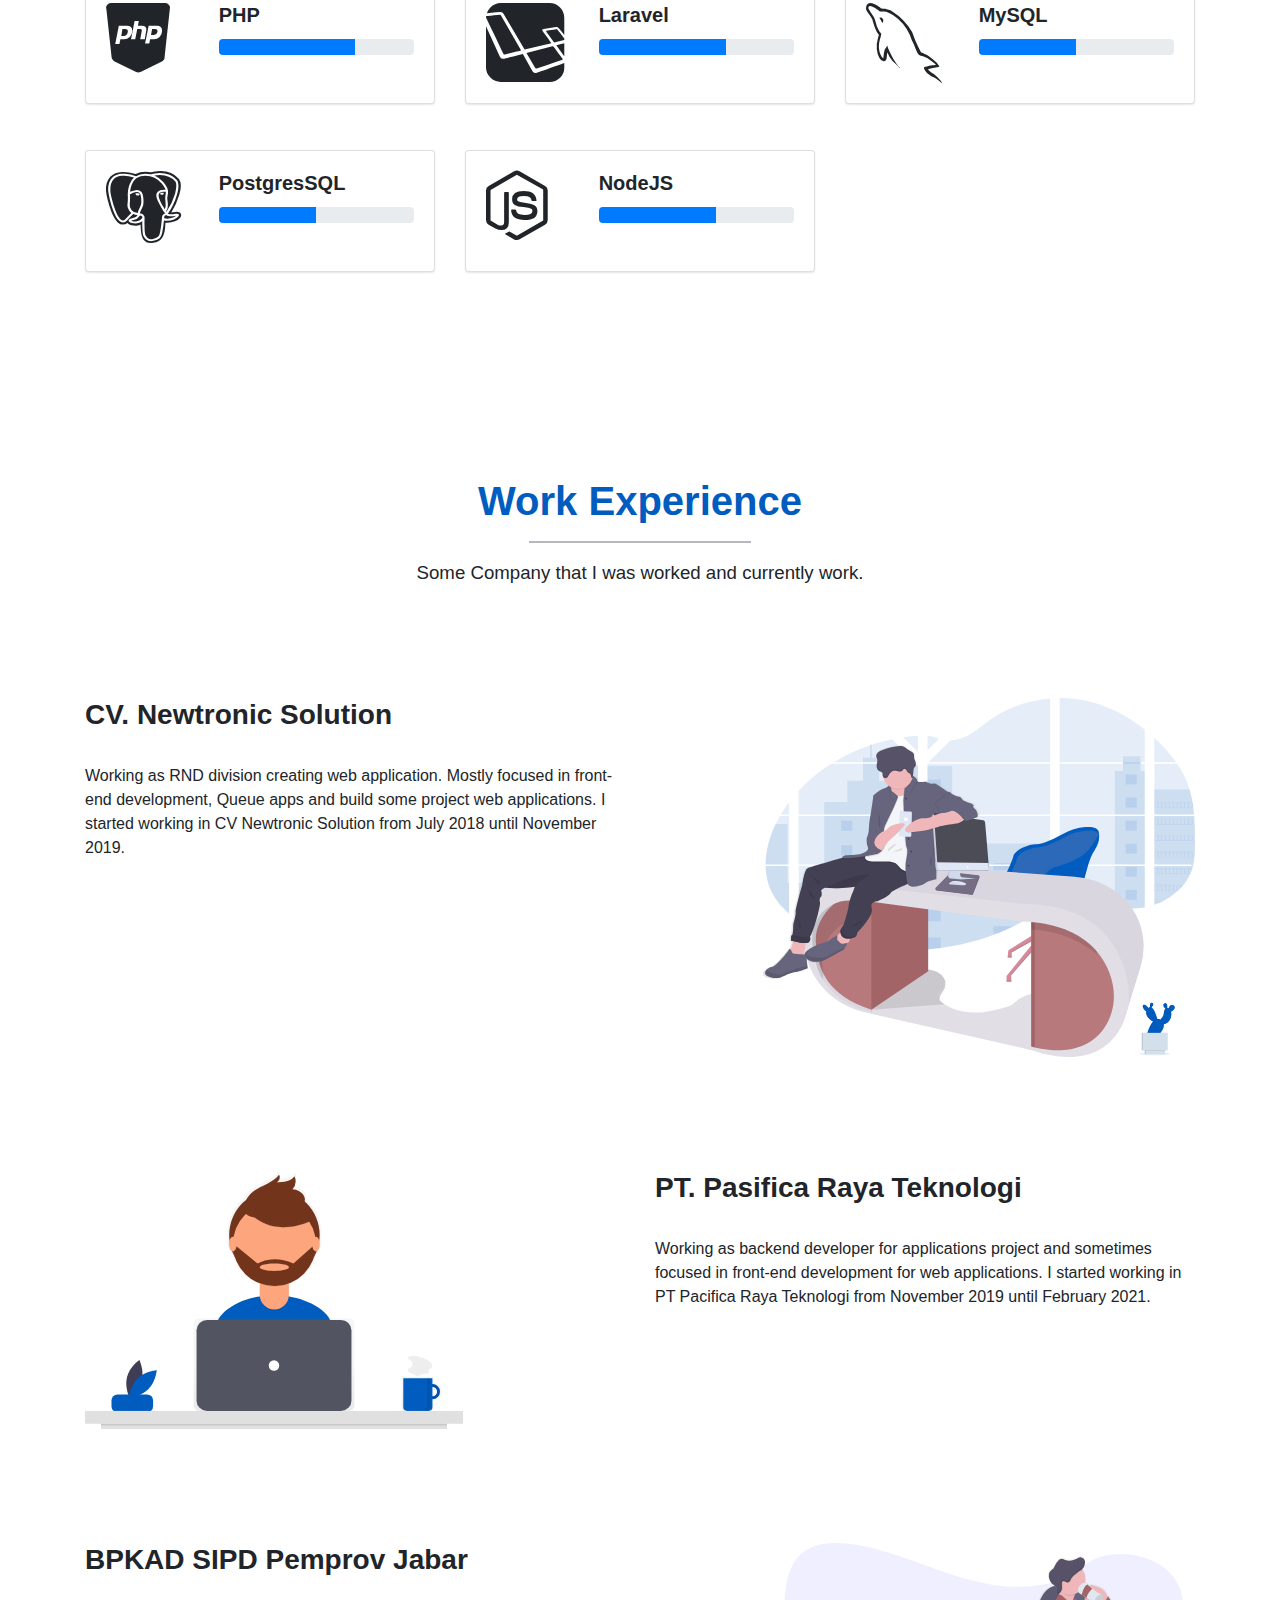
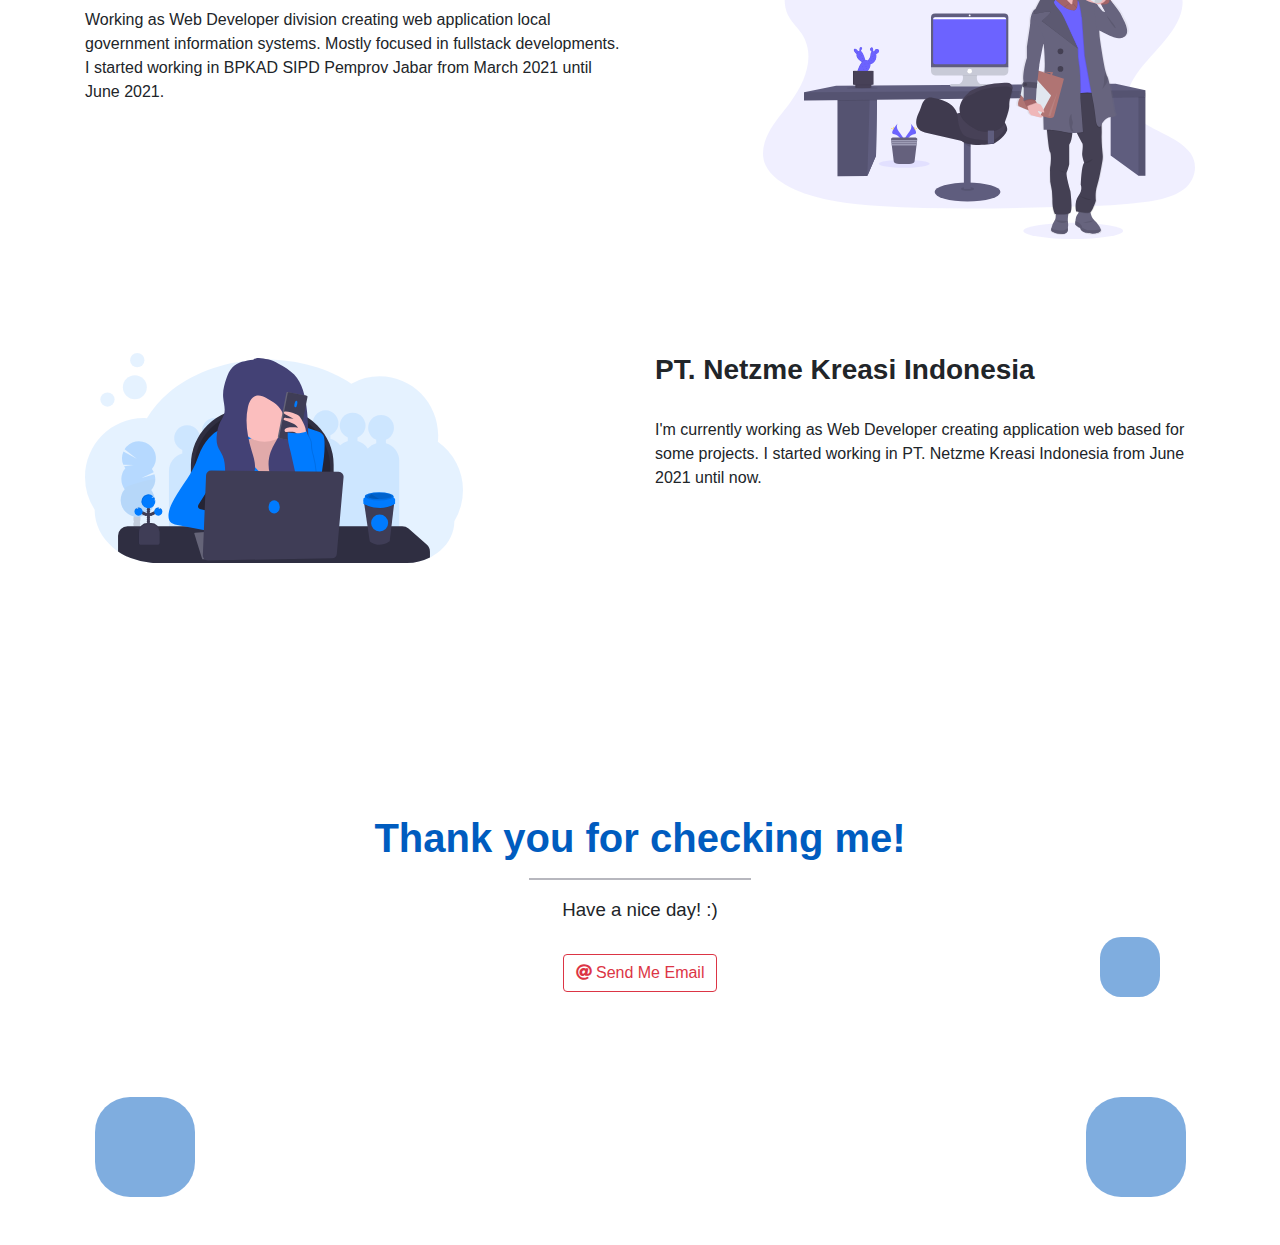
==== commit 5c9a8a96: "comment social media" ====
--- a/pages/index.html
+++ b/pages/index.html
@@ -272,9 +272,9 @@
                 <div class="col-md-12 module">
                     <h1 class="title title-section-three">Thank you for checking me!</h1>
                     <hr class="garis">
-                    <p class="subtitle subtitle-section-social">Have a nice day! you can check me on social media. :)</p>
-                </div>
-                <div class="col-md-12 module feature-section row justify-content-md-center">
+                    <p class="subtitle subtitle-section-social">Have a nice day! :)</p>
+                </div>
+                <!--<div class="col-md-12 module feature-section row justify-content-md-center">
                     <div class="col-md-1 grid-social">
                         <a href="https://www.facebook.com/yoga.revy.setiadi" class="fab fa-facebook-f social-media-icon" target="-_blank"></a>
                     </div>
@@ -290,7 +290,7 @@
                     <div class="col-md-1 grid-social">
                         <a href="https://www.instagram.com/yogarevy/" class="fab fa-instagram social-media-icon" target="-_blank"></a>
                     </div>
-                </div>
+                </div>-->
                 <div class="col-md-12 module feature-section">
                     <div align="center">
                         <!--<a href="../assets/download/cv_portfolio_yoga_revy_setiadi.pdf" class="btn btn-outline-primary" target="_blank">
